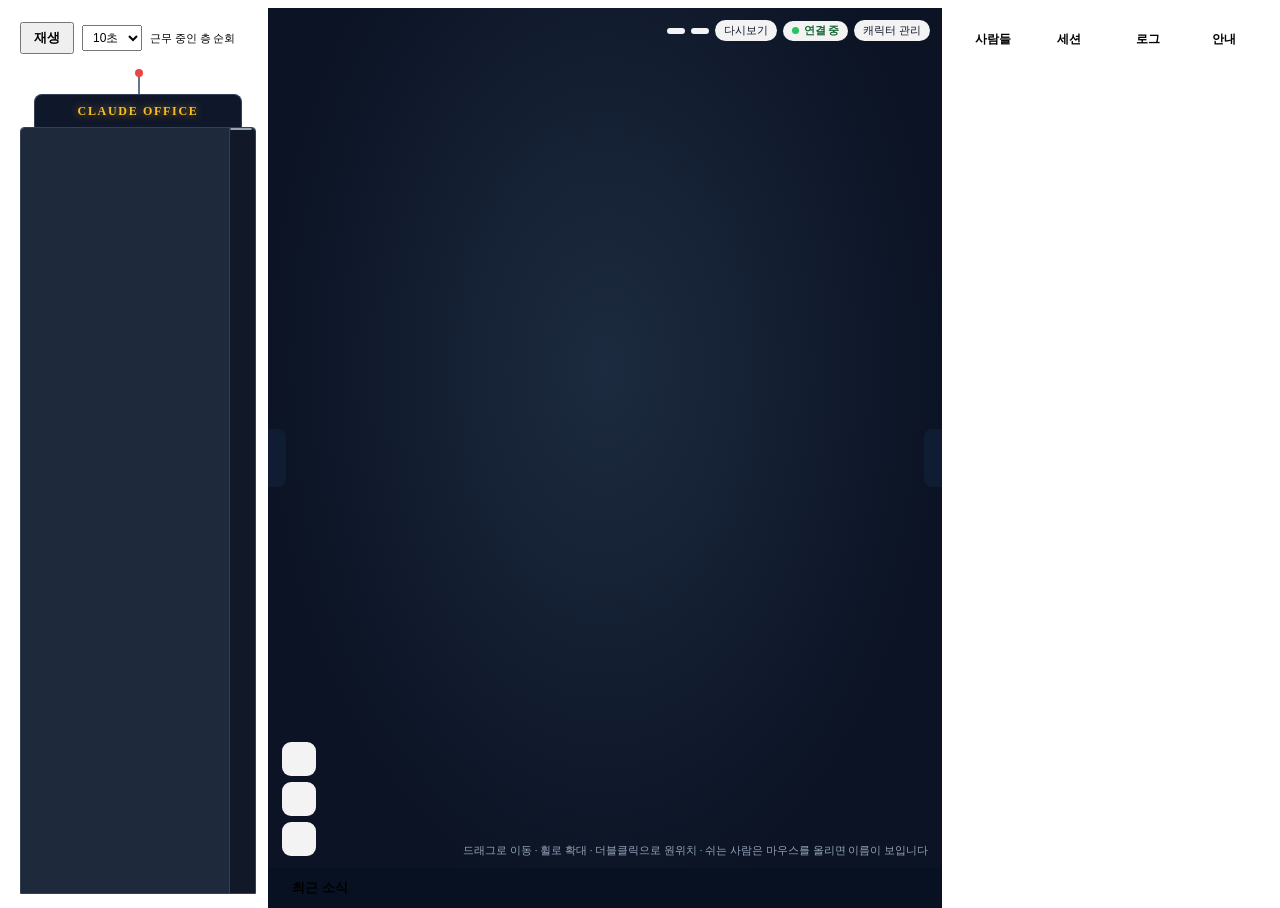
==== hub/static/index.html @ 9e0af7a3 "feat: 하루 다시보기 — 허브가 15초마다 남긴 기록으로 그 날 사무실을 빨리감기로 - 허브: 15초마다 세션 상태(층·제목·상태·도구·막힘·서브에이전트 수)에서 바뀐 것만 d" ====
<!doctype html>
<html lang="ko">
<head>
<meta charset="utf-8">
<meta name="viewport" content="width=device-width, initial-scale=1">
<link rel="icon" href="/static/favicon.svg" type="image/svg+xml">
<link rel="icon" href="/static/favicon-32.png" type="image/png" sizes="32x32">
<link rel="apple-touch-icon" href="/static/apple-touch-icon.png">
<title>Claude 사무실</title>
<link rel="icon" href="data:image/svg+xml,%3Csvg xmlns=%22http://www.w3.org/2000/svg%22 viewBox=%220 0 100 100%22%3E%3Ctext y=%22.9em%22 font-size=%2290%22%3E🏢%3C/text%3E%3C/svg%3E">
<link rel="stylesheet" href="/static/vendor/fontawesome/css/fontawesome.min.css">
<link rel="stylesheet" href="/static/vendor/fontawesome/css/solid.min.css">
<link rel="stylesheet" href="/static/theme.css">
<style>
  html, body { height: 100%; overflow: hidden; }
  .app { --lw: 260px; --rw: 330px; display: grid; grid-template-columns: var(--lw) minmax(0, 1fr) var(--rw); height: 100vh; }
  /* 왼쪽(빌딩)·오른쪽(탭) 패널 접기. 접으면 그만큼 3D 화면이 넓어진다 */
  aside.left { grid-column: 1; } .stage { grid-column: 2; } aside.right { grid-column: 3; }   /* 접어도 자리가 밀리지 않게 */
  .app.left-closed { --lw: 0px; } .app.left-closed aside.left { display: none; }
  .app.right-closed { --rw: 0px; } .app.right-closed aside.right { display: none; }
  .edge { position: absolute; top: 50%; z-index: 8; width: 18px; height: 58px; padding: 0; border: 1px solid var(--border-2);
          background: rgba(16,30,53,.92); color: var(--text-dim); display: grid; place-items: center; font-size: 11px; transform: translateY(-50%); }
  .edge:hover { color: var(--text-hi); background: var(--surface-3); }
  .edge.left { left: 0; border-left: 0; border-radius: 0 8px 8px 0; }
  .edge.right { right: 0; border-right: 0; border-radius: 8px 0 0 8px; }
  aside { background: var(--bg-2); overflow-y: auto; padding: 14px 12px; }
  aside.left { border-right: 1px solid var(--border); }
  /* 오른쪽 패널 = 탭. 고른 탭 하나가 패널 높이를 다 쓰고, 넘치면 그 안에서 스크롤한다 */
  aside.right { border-left: 1px solid var(--border); display: flex; flex-direction: column; gap: 10px; overflow: hidden; }
  .tabs { flex: none; display: grid; grid-template-columns: repeat(4, 1fr); gap: 4px; padding: 3px; background: var(--surface);
          border: 1px solid var(--border); border-radius: 10px; }
  .tabs button { border: 0; background: transparent; border-radius: 7px; padding: 6px 4px; font-size: 12px; font-weight: 600;
                 color: var(--text-dim); display: flex; align-items: center; justify-content: center; gap: 5px; white-space: nowrap; }
  .tabs button:hover { background: var(--surface-2); color: var(--text-hi); }
  .tabs button.on { background: var(--surface-3); color: var(--text-hi); box-shadow: inset 0 -2px 0 var(--brand); }
  .tabs button i { font-size: 11px; opacity: .8; }
  .tabs em { font-style: normal; font-weight: 700; font-size: 10px; color: var(--text-dim2); }
  .tabs button.on em { color: var(--brand-light); }
  .tabs em.dot { width: 7px; height: 7px; border-radius: 50%; background: var(--info); }
  .pane { flex: 1; min-height: 0; overflow-y: auto; display: none; flex-direction: column; gap: 10px; scrollbar-width: thin; }
  .pane.on { display: flex; }
  .pane[data-pane=people], .pane[data-pane=log], .pane[data-pane=legend] {
    background: var(--surface); border: 1px solid var(--border); border-radius: 12px; padding: 12px; }
  .pane-head { display: flex; align-items: center; font-size: 13px; font-weight: 700; color: var(--text-hi); }
  .pane-head small { margin-left: auto; color: var(--text-dim); font-weight: 500; font-size: 12px; }
  .empty-hint { padding: 18px 6px; text-align: center; line-height: 1.6; }
  #legend li { padding: 1px 0; }
  #detail { flex: none; }
  .ph { display: flex; align-items: center; gap: 8px; margin: 0 2px 10px; font-size: 13px; color: var(--text-hi); font-weight: 700; }
  .ph small { margin-left: auto; color: var(--text-dim2); font-weight: 600; font-size: 10px; letter-spacing: .08em; }
  .card { background: var(--surface); border: 1px solid var(--border); border-radius: 12px; padding: 12px; }
  .card h3 { margin: 0 0 8px; font-size: 13px; color: var(--text-hi); display: flex; align-items: center; }
  .card h3 small { margin-left: auto; color: var(--text-dim); font-weight: 500; font-size: 12px; }
  .muted { color: var(--text-dim2); font-size: 12px; }
  ol { list-style: none; margin: 0; padding: 0; }

  .badge { display: inline-grid; place-items: center; min-width: 34px; height: 24px; padding: 0 6px; border-radius: 7px; font-weight: 800;
           font-size: 12px; color: #fff; background: hsl(var(--h, 200) 60% 42%); }
  /* 빌딩 */
  aside.left { display: flex; flex-direction: column; gap: 10px; }
  .player { display: flex; align-items: center; gap: 8px; }
  .player button { padding: 5px 12px; font-weight: 700; white-space: nowrap; }
  .player .ph2 i { margin-right: 3px; }
  .player button.on { background: var(--brand-dark); border-color: var(--brand); color: #04120d; }
  .player select { padding: 4px 6px; font-size: 12px; }
  .player .ph2 { font-size: 11px; color: var(--text-dim); flex: 1; min-width: 0; overflow: hidden; text-overflow: ellipsis; white-space: nowrap; }
  .bar { height: 3px; background: var(--border); border-radius: 2px; overflow: hidden; margin-top: -4px; }
  .bar i { display: block; height: 100%; width: 0; background: var(--brand); transition: width .2s linear; }
  .bar.paused i { background: var(--text-dim2); }   /* 사용 중이라 순회를 잠깐 멈춤 */
  .bldg { flex: 1; min-height: 0; display: flex; flex-direction: column; align-items: stretch; }
  .roof { position: relative; height: 54px; flex: none; }
  .roof .antenna { position: absolute; left: 50%; top: 0; width: 2px; height: 22px; background: #64748b; }
  .roof .antenna::before { content: ""; position: absolute; left: -3px; top: -4px; width: 8px; height: 8px; border-radius: 50%;
                           background: #ef4444; animation: blink 1.6s infinite; }
  @keyframes blink { 50% { opacity: .25; } }
  .roof .sign { position: absolute; left: 14px; right: 14px; bottom: 0; height: 32px; border-radius: 8px 8px 0 0;
                background: #0f172a; border: 1px solid #334155; border-bottom: 0; display: grid; place-items: center;
                font-weight: 800; letter-spacing: .14em; font-size: 12px; color: #fbbf24; text-shadow: 0 0 8px rgba(251,191,36,.6); }
  /* 오른쪽 26px 은 엘리베이터 통로. background-attachment: local 이라 층과 함께 스크롤된다 */
  .tower { position: relative; flex: 1; min-height: 0; overflow-y: auto; border: 1px solid #334155; border-radius: 4px 4px 0 0;
           padding-right: 26px; scrollbar-width: thin;
           background: linear-gradient(to left, #111827 25px, #334155 25px, #334155 26px, #1e293b 26px) local; }
  #floors { position: relative; }
  /* 층 = 불 꺼진 사무실이 기본. 근무 중인 층(.busy)만 불이 켜져 따뜻한 빛이 돈다 */
  .story { display: flex; gap: 8px; padding: 8px 8px 7px; border-bottom: 3px solid #05080f; cursor: pointer; position: relative;
           background: linear-gradient(#0f1522, #0c111c); transition: background .6s, box-shadow .6s; }
  .story .info b { color: #64748b; }
  .story .info small { color: #475569; }
  .story:hover { background: linear-gradient(#161e2f, #121927); }
  .story.busy { background: linear-gradient(#4a3c1c, #3a2f17); box-shadow: inset 0 0 22px rgba(253,224,71,.22), inset 0 -2px 0 rgba(253,224,71,.25); }
  .story.busy::before { content: ""; position: absolute; left: 30%; right: 18%; top: 0; height: 3px; border-radius: 0 0 4px 4px;
                        background: #fde68a; box-shadow: 0 0 14px 4px rgba(253,224,71,.55); }   /* 천장 조명 */
  .story.busy:hover { background: linear-gradient(#55461f, #43361a); }
  .story.busy .info b { color: #fef3c7; }
  .story.busy .info small { color: #e7d7a8; } .story.busy .info em { color: #bef264; }
  .story.cur { box-shadow: inset 4px 0 0 var(--warning); }
  .story.cur:not(.busy) { background: linear-gradient(#1b2436, #161e2d); }
  .story.cur:not(.busy) .info b { color: #cbd5e1; }
  .story.busy.cur { box-shadow: inset 4px 0 0 var(--warning), inset 0 0 22px rgba(253,224,71,.22); }
  .story .no { flex: none; width: 34px; height: 22px; border-radius: 5px; display: grid; place-items: center; font-weight: 800; font-size: 11px;
               color: #fff; background: hsl(var(--h, 200) 60% 42%); margin-top: 1px; }
  .story:not(.busy) .no { filter: saturate(.25) brightness(.55); }
  .story .info { display: flex; flex-direction: column; min-width: 0; flex: 1; }
  .story .info b { font-size: 12px; overflow: hidden; text-overflow: ellipsis; white-space: nowrap; }
  .story .info .nm { display: flex; align-items: center; gap: 6px; min-width: 0; }
  /* git: 커밋 안 한 변경(연필)·푸시 안 한 커밋(위 화살표) 수 */
  .gitb { flex: none; display: inline-flex; gap: 5px; font-size: 10px; font-weight: 700; color: #fbbf24; font-variant-numeric: tabular-nums; white-space: nowrap; }
  .gitb i { font-size: 8.5px; margin-right: 2px; opacity: .85; }
  .story:not(.busy) .gitb { color: #b45309; } .story.under .gitb { opacity: .6; }
  #floorBadge .gitb { margin-left: 6px; font-size: 11px; }
  .story .info small { font-size: 10.5px; } .story .info em { font-style: normal; }
  .wins { display: flex; flex-wrap: wrap; gap: 3px; margin-top: 5px; }
  .win { width: 20px; height: 18px; border-radius: 2px; display: grid; place-items: center; font-family: var(--emoji); font-size: 11px;
         background: #0b1220; border: 1px solid #334155; overflow: hidden; }
  .win > * , .win { line-height: 1; }
  .win img { width: 100%; height: 100%; object-fit: contain; }
  .win:not(.lit) { filter: grayscale(.85) brightness(.4); background: #05080f; border-color: #1e293b; }
  .win.lit { background: #fde68a; border-color: #f59e0b; box-shadow: 0 0 6px rgba(253,230,138,.7); }
  .win.lit.w-thinking { background: #ddd6fe; border-color: #a78bfa; box-shadow: 0 0 6px rgba(196,181,253,.7); }
  .win.lit.w-stalled { background: #fed7aa; border-color: #fb923c; }
  .win.lit.w-approval { background: #fdba74; border-color: #ea580c; box-shadow: 0 0 7px rgba(249,115,22,.85); }
  .win.more { width: auto; padding: 0 4px; font-family: var(--font); font-size: 10px; color: var(--text-dim); }
  /* 화면 높이에 맞춘 밀도(.bldg[data-fit], office3d.js 의 fitBuilding): full 기본 · row 한 줄 · tight 한 줄 숫자만 */
  .story .cnt, .win.m-row { display: none; }
  .story .cnt { flex: none; font-size: 10.5px; color: #64748b; font-variant-numeric: tabular-nums; }
  .story .cnt em { font-style: normal; } .story.busy .cnt { color: #e7d7a8; } .story.busy .cnt em { color: #bef264; font-weight: 700; }
  .bldg:is([data-fit=row], [data-fit=tight]) .story { align-items: center; border-bottom-width: 2px; }
  .bldg:is([data-fit=row], [data-fit=tight]) .story .info { flex-direction: row; align-items: center; gap: 6px; }
  /* 긴 이름은 말줄임. min-content 로 두면 줄바꿈 없는 이름 전체 폭이 최소가 되어 건물 밖으로 넘쳤다. 창문이 먼저 줄고(flex-shrink 큼) 그다음 이름 */
  .bldg:is([data-fit=row], [data-fit=tight]) .story .info .nm { flex: 1 1 auto; min-width: 0; }
  .bldg:is([data-fit=row], [data-fit=tight]) .story .info .nm b { flex: 0 1 auto; min-width: 0; }
  .bldg:is([data-fit=row], [data-fit=tight]) .story .info small { display: none; }
  .bldg[data-fit=row] .story { padding: 5px 8px; }
  .bldg[data-fit=row] .story .no { width: 30px; height: 19px; font-size: 10px; }
  .bldg[data-fit=row] .wins { margin-top: 0; flex: 0 50 auto; min-width: 0; overflow: hidden; flex-wrap: nowrap; gap: 2px; }
  .bldg[data-fit=row] .win { width: 16px; height: 15px; font-size: 9px; }
  .bldg[data-fit=row] .win.x, .bldg[data-fit=row] .win.m-full { display: none; }
  .bldg[data-fit=row] .win.m-row { display: grid; width: auto; }
  .bldg[data-fit=row] .roof { height: 42px; } .bldg[data-fit=row] .roof .antenna { height: 12px; }
  .bldg[data-fit=row] .roof .sign { height: 28px; }
  .bldg[data-fit=tight] .story { padding: 2px 8px; gap: 6px; }
  .bldg[data-fit=tight] .story .no { width: 28px; height: 16px; font-size: 9.5px; border-radius: 4px; }
  .bldg[data-fit=tight] .story .info b { font-size: 11.5px; }
  .bldg[data-fit=tight] .wins { display: none; }
  .bldg[data-fit=tight] .story .cnt { display: inline; }
  .bldg[data-fit=tight] .story.busy::before { height: 2px; }
  .bldg[data-fit=tight] .roof { height: 26px; } .bldg[data-fit=tight] .roof .antenna { display: none; }
  .bldg[data-fit=tight] .roof .sign { height: 24px; font-size: 10.5px; }
  .bldg[data-fit=tight] .lobby { flex-direction: row; justify-content: center; padding: 4px 8px; }
  .bldg[data-fit=tight] .lobby .doors, .bldg[data-fit=tight] .lobby small { display: none; }
  .bldg[data-fit=tight] .under-sign { padding: 2px 8px; }
  #car { position: absolute; right: 3px; top: 0; width: 20px; border-radius: 3px; background: #475569; border: 1px solid #94a3b8;
         transition: transform .7s cubic-bezier(.45,.05,.35,1), height .3s; z-index: 2; display: grid; place-items: center; font-size: 11px; }
  .lobby { flex: none; background: #1e293b; border: 1px solid #334155; border-top: 0; padding: 8px; display: flex; flex-direction: column; gap: 6px; align-items: center; }
  .lobby .doors { width: 56px; height: 26px; border: 2px solid #475569; border-bottom: 0; background: linear-gradient(90deg, #7dd3fc33 49%, #475569 49%, #475569 51%, #7dd3fc33 51%); }
  .lobby .chip.conflict { border-color: var(--bad); color: #fecaca; }
  .lobby small { color: var(--text-dim2); font-size: 10px; letter-spacing: .12em; }
  #lobbyHosts { display: flex; gap: 4px; flex-wrap: wrap; justify-content: center; }
  /* 사용 한도(상태 표시줄을 건 컴퓨터만): 왼쪽 패널 맨 아래 한 줄, 누르면 계정별 상세 모달.
     옆 무대의 「최근 소식」 줄과 높이(40px)·윗선·배경을 맞춰 화면 아래가 한 줄로 이어 보이게 한다 */
  .limits { flex: none; height: 40px; margin: auto -12px -14px; border-top: 1px solid var(--border-2); background: rgba(9,17,33,.94); }
  .limits[hidden] { display: none; }
  /* 그 컴퓨터의 CPU·GPU·메모리·디스크: 사용 한도 줄 바로 위에 아이콘 게이지 네 칸 */
  .sysbar { flex: none; height: 42px; margin: auto -12px 0; padding: 0 14px; border-top: 1px solid var(--border-2); background: rgba(9,17,33,.94);
            display: grid; grid-template-columns: repeat(4, minmax(0, 1fr)); gap: 12px; align-items: center; font-size: 11.5px; }
  .sysbar[hidden] { display: none; }
  .sysbar:not([hidden]) + .limits { margin-top: 0; }
  .sysbar:has(+ .limits[hidden]) { margin-bottom: -14px; }
  /* 칸마다: 위에 아이콘·백분율, 아래에 막대 */
  .sysbar .sg { display: grid; grid-template-columns: auto 1fr; row-gap: 4px; align-items: center; min-width: 0; }
  .sysbar .sg > i { color: var(--text-dim); font-size: 11px; }
  .sysbar .sg b { font-weight: 700; color: var(--text-hi); font-variant-numeric: tabular-nums; text-align: right; }
  .sysbar .sg .lt { grid-column: 1 / -1; height: 5px; }
  .sysbar .sg b.lv-mid { color: var(--warning); } .sysbar .sg b.lv-hi { color: var(--bad); }
  .sysbar .sg.na { opacity: .45; }
  .lim-line { width: 100%; height: 100%; display: flex; align-items: center; gap: 7px; padding: 0 14px; border: 0; border-radius: 0; font-size: 12px;
              background: transparent; color: var(--text); white-space: nowrap; overflow: hidden; }
  .lim-line:hover { background: rgba(255,255,255,.03); }
  .lim-line .lim-lab { color: var(--text-hi); font-weight: 700; font-size: 13px; }
  .lim-line .lt { flex: none; width: 26px; }
  .lim-line .vals { min-width: 0; overflow: hidden; text-overflow: ellipsis; font-variant-numeric: tabular-nums; }
  .lim-line .vals b { font-weight: 700; color: var(--text-hi); } .lim-line .vals span { color: var(--text-dim); }
  .lim-line em { margin-left: auto; font-style: normal; font-size: 10px; color: var(--text-dim2); padding: 0 5px; border: 1px solid var(--border-2); border-radius: 999px; }
  .lt { display: block; height: 6px; border-radius: 3px; background: var(--bg-2); border: 1px solid var(--border); overflow: hidden; }
  .lt i { display: block; height: 100%; background: var(--good); }
  [data-lv=mid] > .lt i, .lt[data-lv=mid] i { background: var(--warning); } [data-lv=hi] > .lt i, .lt[data-lv=hi] i { background: var(--bad); }
  .vals b.lv-mid { color: var(--warning) !important; } .vals b.lv-hi { color: var(--bad) !important; }
  #limModal, #memModal { position: fixed; inset: 0; z-index: 30; display: grid; place-items: center; background: rgba(2,6,23,.6); }
  #limModal[hidden], #memModal[hidden] { display: none; }
  #limModal .box, #memModal .box { width: min(440px, calc(100% - 32px)); max-height: 80vh; overflow-y: auto; background: var(--surface); border: 1px solid var(--border-2);
                   border-radius: 14px; padding: 14px 16px; box-shadow: 0 12px 40px rgba(0,0,0,.5); }
  #limModal h3, #memModal h3 { margin: 0 0 10px; font-size: 14px; color: var(--text-hi); display: flex; align-items: center; gap: 8px; }
  #limModal h3 .x, #memModal h3 .x { margin-left: auto; padding: 2px 8px; }
  #limList > li { padding: 10px 0; border-top: 1px solid var(--border); } #limList > li:first-child { border-top: 0; padding-top: 2px; }
  .lm-h { display: flex; align-items: center; gap: 7px; margin-bottom: 6px; } .lm-h b { color: var(--text-hi); font-size: 13px; }
  .lm-h i { color: var(--text-dim); } .lm-h small { margin-left: auto; color: var(--text-dim2); font-size: 11px; }
  .lm-row { display: grid; grid-template-columns: 40px 1fr 38px 104px; gap: 8px; align-items: center; margin: 4px 0; font-size: 12px; }
  .lm-row b { color: var(--text-dim); font-weight: 600; } .lm-row em { font-style: normal; text-align: right; color: var(--text-hi); font-weight: 700; font-variant-numeric: tabular-nums; }
  .lm-row small { color: var(--text-dim2); font-size: 11px; text-align: right; } .lm-row.na { grid-template-columns: 40px 1fr; }
  .lm-row[data-lv=mid] em { color: var(--warning); } .lm-row[data-lv=hi] em { color: var(--bad); }
  /* 세션별 메모리: 이름 · 상태 · 메모리. 오래 쉰 세션은 '정리 후보' */
  #memList > li { display: grid; grid-template-columns: minmax(0, 1fr) auto 64px; gap: 8px; align-items: center; padding: 7px 4px; border-top: 1px solid var(--border);
                  font-size: 12px; cursor: pointer; border-radius: 6px; }
  #memList > li:first-child { border-top: 0; } #memList > li:hover { background: rgba(255,255,255,.04); }
  #memList .mn { min-width: 0; overflow: hidden; text-overflow: ellipsis; white-space: nowrap; color: var(--text-hi); }
  #memList .mn small { display: block; color: var(--text-dim2); font-size: 11px; overflow: hidden; text-overflow: ellipsis; }
  #memList .ms { color: var(--text-dim); font-size: 11px; white-space: nowrap; }
  #memList .mv { text-align: right; font-weight: 700; font-variant-numeric: tabular-nums; color: var(--text-hi); }
  #memList li.old .ms { color: var(--warning); }
  .mem-sum { margin: 0 0 8px; color: var(--text-dim); font-size: 12px; } .mem-sum b { color: var(--text-hi); }
  .sysbar button.sg { border: 0; padding: 0; background: transparent; color: inherit; font: inherit; cursor: pointer; text-align: left; }
  .idle-note { margin: 8px 0; padding: 8px 10px; border-radius: 8px; background: rgba(251,191,36,.08); border: 1px solid rgba(251,191,36,.25); font-size: 12px; color: var(--text); }
  .tg-bind { margin: 8px 0; font-size: 12px; color: var(--text-dim); display: flex; gap: 8px; align-items: center; flex-wrap: wrap; }
  .tg-bind > i { color: #38bdf8; }
  .tg-bind .tg-warn { flex-basis: 100%; color: var(--warning); font-size: 11px; line-height: 1.5; }
  .tg-card .tg-l { list-style: none; margin: 0; padding: 0; display: grid; gap: 6px; font-size: 12px; }
  .tg-card .tg-l li { display: grid; grid-template-columns: 16px auto 1fr; gap: 6px; align-items: center; }
  .tg-card .tg-l small { grid-column: 2 / -1; color: var(--text-dim); }
  .tg-card .tg-note { font-size: 11px; margin-top: 10px; }
  .tg-err { color: var(--bad); }
  .clash-note { margin: 8px 0; padding: 8px 10px; border-radius: 8px; background: rgba(248,113,113,.1); border: 1px solid rgba(248,113,113,.35); font-size: 12px; color: var(--text); }
  .clash-note > i { color: #f87171; margin-right: 4px; } .clash-note small { display: block; margin-top: 4px; color: var(--text-dim); } .clash-note code { font-size: 11px; }
  .idle-note i { color: var(--warning); margin-right: 4px; } .idle-note code { font-size: 11px; }
  .lm-f { margin: 6px 0 0; color: var(--text-dim2); font-size: 11px; line-height: 1.5; }
  .lm-note { margin: 10px 0 0; padding-top: 10px; border-top: 1px solid var(--border); color: var(--text-dim2); font-size: 11px; line-height: 1.55; }
  /* 로비는 빌딩 안 지상·지하 사이에 있다. 그 아래 지하 층: 창 없는 콘크리트, 번호판은 회색 */
  #floors .lobby { border-left: 0; border-right: 0; }
  #floors .street { margin: 0; border-radius: 0; height: 5px; }
  .under-sign { padding: 5px 8px; font-size: 10.5px; letter-spacing: .06em; color: #94a3b8; background: #0b0f17; border-bottom: 1px solid #1e293b; }
  .under-sign i { margin-right: 4px; }
  .story.under { background: repeating-linear-gradient(135deg, #0a0d14 0 10px, #0c1018 10px 20px); border-bottom-color: #020409; }
  .story.under:hover { background: repeating-linear-gradient(135deg, #111623 0 10px, #131a28 10px 20px); }
  .story.under .no { background: #334155; filter: none; color: #cbd5e1; }
  .story.under .info b { color: #556070; } .story.under .info small { color: #3c4656; }
  .story.under .win { opacity: .55; }
  .story.under.cur { background: linear-gradient(#141b29, #111725); }
  .story.under.cur .info b { color: #94a3b8; }
  .street { flex: none; height: 6px; background: repeating-linear-gradient(90deg, #475569 0 14px, transparent 14px 22px); border-radius: 3px; margin-top: 3px; }

  /* 무대 */
  /* 배경도 층 색조(--fh)와 높이(--fl, 위층일수록 밝음)를 따른다 */
  .stage { position: relative; overflow: hidden; --fh: 215; --fl: 18%;
           background: radial-gradient(ellipse at 50% 40%, hsl(var(--fh) 38% var(--fl)) 0%, #0b1324 72%); transition: background 1.2s; }
  .stage::after { content: ""; position: absolute; inset: 0; background: #000; opacity: 0; pointer-events: none; transition: opacity .6s; z-index: 4; }
  .stage.swap::after { opacity: .5; transition: opacity .2s; }   /* 층이 바뀌는 순간만 잠깐 어둡게 */
  #scene { position: absolute; inset: 0; width: 100%; height: 100%; display: block; touch-action: none; cursor: grab; }
  #scene:active { cursor: grabbing; }
  #labels { position: absolute; inset: 0; pointer-events: none; overflow: hidden; z-index: 1; }
  .lab { position: absolute; left: 0; top: 0; display: flex; flex-direction: column; align-items: center; gap: 3px; white-space: nowrap; transition: opacity .4s; }
  .lab.gone { opacity: 0; }
  .lab.stale { opacity: .55; filter: grayscale(1); }
  /* 말풍선: Claude가 한 말. 흰 만화 말풍선 + 아래 꼬리, 글은 한 줄 말줄임 */
  .lab .say { position: relative; max-width: 250px; background: #fff; color: #1f2937; border-radius: 14px; padding: 6px 11px;
              font-size: 12.5px; line-height: 1.35; box-shadow: 0 3px 12px rgba(0,0,0,.28); margin-bottom: 5px; }
  .lab .say::after { content: ""; position: absolute; left: 50%; bottom: -7px; transform: translateX(-50%);
                     border: 7px solid transparent; border-top-color: #fff; border-bottom: 0; }
  .lab .say .q { display: block; overflow: hidden; text-overflow: ellipsis; white-space: nowrap; }
  .lab .say .q::before { content: "“"; color: #94a3b8; font-weight: 800; margin-right: 1px; }
  /* 상태 배지: 지금 하는 일. 상태마다 색이 다르고, 도구 이름은 고정폭 */
  .lab .pill { display: inline-flex; align-items: center; gap: 5px; max-width: 220px; font-size: 11px; font-weight: 600;
               padding: 2px 9px 2px 6px; border-radius: 6px; border: 1px solid; box-shadow: 0 1px 4px rgba(0,0,0,.2); }
  .lab .pill i { font-style: normal; font-size: 10px; opacity: .85; }
  .lab .pill small { font-weight: 500; opacity: .75; }
  .lab .pill code { font: 700 11px ui-monospace, SFMono-Regular, Menlo, monospace; padding: 0 4px; border-radius: 3px; background: rgba(255,255,255,.65); }
  .lab .pill .tg { overflow: hidden; text-overflow: ellipsis; white-space: nowrap; font-weight: 500; }
  .lab .pill[data-st=working]  { background: #e0f2fe; color: #075985; border-color: #38bdf8; }
  .lab .pill[data-st=thinking] { background: #ede9fe; color: #5b21b6; border-color: #a78bfa; }
  .lab .pill[data-st=stalled]  { background: #fef3c7; color: #92400e; border-color: #f59e0b; }
  .lab .pill[data-st=waiting]  { background: #ccfbf1; color: #115e59; border-color: #2dd4bf; }
  /* 승인 대기: 사람이 손대야 하는 상태라 진한 주황으로 채우고 살짝 맥박 친다(막힘의 연노랑과 구별) */
  .lab .pill[data-st=approval] { background: #f97316; color: #fff; border-color: #c2410c; animation: apprPulse 1.6s ease-in-out infinite; }
  .lab .pill[data-st=approval] code { color: #fff; background: rgba(0,0,0,.18); }
  @keyframes apprPulse { 0%, 100% { box-shadow: 0 0 0 0 rgba(249,115,22,.55); } 50% { box-shadow: 0 0 0 5px rgba(249,115,22,0); } }
  @media (prefers-reduced-motion: reduce) { .lab .pill[data-st=approval] { animation: none; } }
  .lab .pill[data-st=idle]     { background: #f1f5f9; color: #475569; border-color: #cbd5e1; }
  .lab .pill[data-st=trip]     { background: #fff7ed; color: #9a3412; border-color: #fb923c; }
  .lab .pill:empty { display: none; }
  /* 명찰: 누구인지. 어두운 판 + 왼쪽에 캐릭터 색 띠 */
  .lab .tag { display: flex; align-items: center; background: rgba(15,23,42,.9); color: #f8fafc; font-size: 11px; font-weight: 600;
              border-radius: 4px; padding: 1px 7px 1px 6px; max-width: 170px; border-left: 4px solid var(--c, #64748b); }
  .lab .tag .t { overflow: hidden; text-overflow: ellipsis; }
  /* 명찰 아래 컨텍스트 막대: 창을 얼마나 썼나. 65%↑ 노랑, 85%↑ 빨강 */
  .lab .tag { position: relative; }
  .lab .tag .g { position: absolute; left: 0; right: 0; bottom: -4px; height: 3px; border-radius: 2px; background: rgba(15,23,42,.75); overflow: hidden; }
  .lab .tag .g i { display: block; height: 100%; background: #34d399; }
  .lab .tag .g[data-lv=mid] i { background: #fbbf24; } .lab .tag .g[data-lv=hi] i { background: #f87171; }
  .lab.idle .tag .g { opacity: .7; }
  .lab.sub .tag { font-size: 10px; font-weight: 500; background: rgba(51,65,85,.9); border-left-width: 3px; border-left-style: dashed; }
  .lab.idle .tag { opacity: .85; max-width: 104px; font-size: 10px; }
  .lab.quiet { opacity: 0; }
  .lab.sel .tag { background: #0369a1; box-shadow: 0 0 0 2px #38bdf8; }
  .lab.me .tag { background: #9a3412; }
  .ov { position: absolute; z-index: 5; }
  /* 위쪽 줄은 작게: 층 배지가 오른쪽 버튼들(알림·단축키·LIVE·캐릭터 관리)과 겹치지 않게 폭도 막는다 */
  #floorBadge { top: 12px; left: 12px; display: flex; align-items: center; gap: 6px; background: rgba(255,255,255,.95); color: #0f172a;
                padding: 4px 10px 4px 5px; border-radius: 9px; box-shadow: 0 2px 8px rgba(0,0,0,.22); font-size: 12px;
                max-width: calc(100% - 330px); white-space: nowrap; overflow: hidden; }
  #floorBadge .badge { min-width: 28px; height: 20px; font-size: 11px; border-radius: 6px; }
  #floorBadge b { overflow: hidden; text-overflow: ellipsis; }
  #floorBadge small { font-size: 11px; overflow: hidden; text-overflow: ellipsis; }
  #floorBadge:empty { display: none; }
  #ride { top: 96px; left: 50%; transform: translate(-50%, -8px); opacity: 0; transition: opacity .35s, transform .35s; pointer-events: none;
          background: rgba(15,23,42,.92); color: #f8fafc; border: 1px solid #fbbf24; border-radius: 12px; padding: 8px 16px; font-size: 15px;
          box-shadow: 0 0 18px rgba(251,191,36,.35); white-space: nowrap; }
  #ride.on { opacity: 1; transform: translate(-50%, 0); }
  #ride { z-index: 6; font-variant-numeric: tabular-nums; } #ride i { font-style: normal; color: #fbbf24; }
  #ride > i { color: #fbbf24; margin-right: 2px; }
  #ride b { color: #fbbf24; display: inline-block; min-width: 2.4em; text-align: center; } #ride span { color: #cbd5e1; font-size: 13px; margin-left: 4px; }
  #floorBadge small { color: #64748b; }
  .topr { top: 12px; right: 12px; display: flex; gap: 6px; align-items: center; }
  .live { display: inline-flex; align-items: center; gap: 5px; background: rgba(255,255,255,.95); color: #166534; font-weight: 700;
          font-size: 10.5px; padding: 3px 9px; border-radius: 999px; }
  .live::before { content: ""; width: 7px; height: 7px; border-radius: 50%; background: #22c55e; }
  .live.off { color: #991b1b; } .live.off::before { background: #ef4444; }
  /* 허브와 끊긴 동안: 화면 위쪽 가운데에 '연결 끊김 · n초 전 데이터'. 다시 붙으면 사라진다 */
  #stale { top: 52px; left: 50%; transform: translateX(-50%); display: none; align-items: center; gap: 7px; z-index: 6;
           background: rgba(127,29,29,.94); color: #fee2e2; border: 1px solid #f87171; border-radius: 999px; padding: 5px 14px;
           font-size: 12px; font-weight: 600; box-shadow: 0 2px 12px rgba(0,0,0,.35); white-space: nowrap; font-variant-numeric: tabular-nums; }
  #stale.on { display: inline-flex; }
  .topr button { background: rgba(255,255,255,.95); color: #0f172a; font-size: 11px; padding: 3px 9px; border-radius: 999px; border: 0; white-space: nowrap; }
  .topr button:hover { background: #fff; }
  .topr button.on { background: #fde68a; color: #78350f; }
  .stage.replaying #replayBtn { background: #c4b5fd; color: #2e1065; }
  .live.replay { background: #7c3aed !important; color: #fff !important; }
  /* 하루 다시보기 막대: 아래 가운데(최근 소식 위) */
  #replayBar { left: 50%; transform: translateX(-50%); bottom: calc(var(--feedH) + 12px); display: flex; gap: 8px; align-items: center;
               padding: 6px 10px; border-radius: 12px; background: rgba(15,23,42,.92); border: 1px solid #7c3aed; box-shadow: 0 6px 24px rgba(0,0,0,.4);
               width: min(640px, calc(100% - 140px)); font-size: 12px; color: #e2e8f0; transition: bottom .25s ease; }
  #replayBar[hidden] { display: none; }
  #replayBar input[type=range] { flex: 1; min-width: 80px; accent-color: #a78bfa; }
  #replayBar b { font-variant-numeric: tabular-nums; min-width: 44px; text-align: center; color: #fff; }
  #replayBar button, #replayBar select { font-size: 12px; padding: 3px 8px; }
  .stage.replaying .hint { display: none; }
  /* 나를 기다리는 세션(모든 층): 위 가운데 칩. 누르면 아래로 목록 */
  #attn { top: 12px; left: 50%; transform: translateX(-50%); display: flex; gap: 6px; z-index: 6; }
  #attn:empty { display: none; }
  #attn .ac { display: inline-flex; align-items: center; gap: 6px; padding: 5px 12px; border-radius: 999px; font-size: 12px; font-weight: 700;
              border: 1px solid; box-shadow: 0 2px 10px rgba(0,0,0,.3); white-space: nowrap; }
  #attn .ac b { font-variant-numeric: tabular-nums; }
  #attn .ac-approval { background: #f97316; color: #fff; border-color: #c2410c; animation: apprPulse 1.6s ease-in-out infinite; }
  #attn .ac-clash { background: #fee2e2; color: #991b1b; border-color: #f87171; }
  #attn .ac-stalled { background: #fef3c7; color: #92400e; border-color: #f59e0b; }
  #attn .ac-done { background: #d1fae5; color: #065f46; border-color: #34d399; }
  #attn .ac.on { outline: 2px solid #fff; outline-offset: 1px; }
  @media (prefers-reduced-motion: reduce) { #attn .ac-approval { animation: none; } }
  #attnList { top: 52px; left: 50%; transform: translateX(-50%); z-index: 8; width: min(380px, calc(100% - 32px)); max-height: 50%; overflow-y: auto;
              background: rgba(15,23,42,.97); border: 1px solid var(--border-2); border-radius: 12px; padding: 6px; box-shadow: 0 8px 28px rgba(0,0,0,.45); }
  #attnList[hidden] { display: none; }
  #attnList li { display: flex; align-items: center; gap: 9px; padding: 7px 8px; border-radius: 8px; cursor: pointer; }
  #attnList li:hover { background: var(--surface-2); }
  #attnList .badge { min-width: 30px; height: 20px; font-size: 10px; flex: none; }
  #attnList .w { min-width: 0; display: flex; flex-direction: column; }
  #attnList .w b { color: var(--text-hi); font-size: 12.5px; overflow: hidden; text-overflow: ellipsis; white-space: nowrap; }
  #attnList .w small { color: var(--text-dim); font-size: 11px; overflow: hidden; text-overflow: ellipsis; white-space: nowrap; }
  #attnList li.all { justify-content: center; color: var(--text-dim); font-size: 12px; border-top: 1px solid var(--border); border-radius: 0 0 8px 8px; }
  /* 단축키 목록 */
  #keys { inset: 0; z-index: 9; display: grid; place-items: center; background: rgba(2,6,23,.55); }
  #keys[hidden] { display: none; }
  #keys .box { background: var(--surface); border: 1px solid var(--border-2); border-radius: 14px; padding: 16px 18px; min-width: 280px; box-shadow: 0 10px 40px rgba(0,0,0,.5); }
  #keys h3 { margin: 0 0 10px; font-size: 14px; color: var(--text-hi); display: flex; align-items: center; gap: 8px; }
  #keys h3 .x { margin-left: auto; padding: 2px 8px; }
  #keysList li { display: grid; grid-template-columns: 74px 1fr; gap: 10px; align-items: center; padding: 4px 0; font-size: 12.5px; }
  kbd { display: inline-block; padding: 1px 7px; border-radius: 5px; border: 1px solid var(--border-2); border-bottom-width: 2px; background: var(--bg-2);
        color: var(--text-hi); font: 600 11px ui-monospace, SFMono-Regular, Menlo, monospace; text-align: center; }
  .topr a { background: rgba(255,255,255,.95); color: #0f172a; font-size: 11px; padding: 3px 9px; border-radius: 999px; text-decoration: none; white-space: nowrap; }
  .zoom { left: 14px; bottom: calc(var(--feedH) + 12px); transition: bottom .25s ease; display: flex; flex-direction: column; gap: 6px; }
  .zoom button { width: 34px; height: 34px; padding: 0; border-radius: 9px; background: rgba(255,255,255,.95); color: #0f172a; border: 0; font-size: 17px; }
  .hint { right: 14px; bottom: calc(var(--feedH) + 10px); transition: bottom .25s ease; font-size: 11px; color: #94a3b8; }
  /* 최근 소식 서랍: 무대 아래에 붙는다. 열리면 무대 높이의 42% 를 쓰고, 확대 버튼·도움말은 그 위로 올라간다 */
  .stage { --feedH: 40px; }
  .stage.feed-open { --feedH: 42%; }
  #feed { position: absolute; left: 0; right: 0; bottom: 0; height: var(--feedH); z-index: 7; display: flex; flex-direction: column;
          background: rgba(9,17,33,.94); border-top: 1px solid var(--border-2); backdrop-filter: blur(6px); transition: height .25s ease; }
  .feed-grip { position: absolute; left: 0; right: 0; top: -5px; height: 10px; cursor: ns-resize; z-index: 2; touch-action: none; }
  .feed-grip::after { content: ""; position: absolute; left: 50%; top: 3px; width: 44px; height: 4px; margin-left: -22px;
                      border-radius: 2px; background: var(--border-2); transition: background .15s; }
  .feed-grip:hover::after, .stage.feed-dragging .feed-grip::after { background: var(--brand); }
  .stage.feed-dragging #feed, .stage.feed-dragging .zoom, .stage.feed-dragging .hint { transition: none; }
  .feed-bar { flex: none; display: flex; align-items: center; gap: 10px; height: 40px; padding: 0 14px; border: 0; border-radius: 0;
              background: transparent; color: var(--text); font-size: 12px; text-align: left; cursor: pointer; }
  .feed-bar:hover { background: rgba(255,255,255,.03); }
  .feed-bar b { color: var(--text-hi); font-size: 13px; white-space: nowrap; }
  .feed-bar .chev { color: var(--text-dim); transition: transform .25s; }
  .stage.feed-open .feed-bar .chev { transform: rotate(180deg); }
  .stage.feed-open .hint { display: none; }
  .feed-bar .counts { display: flex; gap: 6px; white-space: nowrap; }
  .feed-bar .counts span { padding: 1px 8px; border-radius: 999px; font-weight: 700; font-size: 11px; }
  .feed-bar .counts .done { background: rgba(52,211,153,.15); color: var(--good); }
  .feed-bar .counts .start { background: rgba(56,189,248,.15); color: var(--info); }
  .feed-bar .latest { flex: 1; min-width: 0; overflow: hidden; text-overflow: ellipsis; white-space: nowrap; color: var(--text-dim); }
  .feed-body { flex: 1; min-height: 0; display: none; flex-direction: column; padding: 0 14px 10px; }
  .stage.feed-open .feed-body { display: flex; }
  .feed-filter { flex: none; display: flex; gap: 6px; margin-bottom: 8px; align-items: center; flex-wrap: wrap; }
  .feed-filter .seg { display: inline-flex; gap: 2px; padding: 2px; border-radius: 999px; background: var(--bg-2); border: 1px solid var(--border); margin-right: 6px; }
  .feed-filter .seg button { border: 0; background: transparent; }
  .feed-filter .seg button.on { background: var(--brand-dark); color: #04120d; }
  .feed-filter .grp { display: inline-flex; gap: 6px; align-items: center; flex-wrap: wrap; }
  #feedSearch { margin-left: auto; width: 200px; padding: 4px 10px; font-size: 12px; border-radius: 999px; background: var(--bg-2); color: var(--text-hi);
                border: 1px solid var(--border-2); }
  #tlWin { padding: 3px 6px; font-size: 12px; }
  .stage:not(.view-tl) .tl-only, .stage:not(.view-news) .news-only, .stage:not(.view-sum) .sum-only { display: none !important; }
  /* 요약: 위에 숫자 칸, 가운데 하루씩 활동 시간 막대(7일), 아래 프로젝트 표 */
  .sum-note { margin-left: auto; font-size: 11px; color: var(--text-dim2); }
  #summary { flex: 1; min-height: 0; overflow-y: auto; scrollbar-width: thin; display: grid; grid-template-columns: minmax(0, 1fr) 260px; gap: 10px 18px; align-content: start; padding-right: 4px; }
  #summary .tiles { grid-column: 1 / -1; display: grid; grid-template-columns: repeat(5, minmax(0, 1fr)); gap: 8px; }
  #summary .tile { background: var(--surface-2); border: 1px solid var(--border); border-radius: 8px; padding: 7px 10px; min-width: 0; }
  #summary .tile small { display: block; font-size: 11px; color: var(--text-dim); white-space: nowrap; overflow: hidden; text-overflow: ellipsis; }
  #summary .tile b { display: block; font-size: 17px; color: var(--text-hi); font-variant-numeric: tabular-nums; margin-top: 1px; white-space: nowrap; }
  #summary .tile b .add { color: var(--good); } #summary .tile b .del { color: var(--bad); }
  #summary table { width: 100%; border-collapse: collapse; font-size: 12px; font-variant-numeric: tabular-nums; }
  #summary th { text-align: right; font-weight: 600; color: var(--text-dim); padding: 3px 6px; border-bottom: 1px solid var(--border); white-space: nowrap; }
  #summary td { text-align: right; padding: 4px 6px; color: var(--text); white-space: nowrap; border-bottom: 1px solid rgba(255,255,255,.04); }
  #summary th:first-child, #summary td:first-child { text-align: left; }
  #summary td:first-child { max-width: 0; width: 34%; overflow: hidden; text-overflow: ellipsis; color: var(--text-hi); }
  #summary tr[data-p] { cursor: pointer; } #summary tr[data-p]:hover td { background: var(--surface-2); }
  #summary td .share { display: inline-block; vertical-align: middle; height: 6px; border-radius: 0 3px 3px 0; background: var(--brand); margin-right: 6px; }
  #summary td .add { color: var(--good); } #summary td .del { color: var(--bad); }
  #summary .week h5 { margin: 0 0 6px; font-size: 11.5px; font-weight: 600; color: var(--text-dim); }
  #summary .bars { height: 92px; display: grid; grid-template-columns: repeat(7, 1fr); gap: 2px; align-items: end; border-bottom: 1px solid var(--border-2); }
  #summary .bars .b { position: relative; height: 100%; display: flex; align-items: flex-end; justify-content: center; }
  #summary .bars .b i { display: block; width: 62%; min-height: 1px; background: var(--brand); border-radius: 4px 4px 0 0; }
  #summary .bars .b:hover i { filter: brightness(1.25); }
  #summary .bars .b.today i { box-shadow: 0 0 0 2px var(--bg-1, #0b1220), 0 0 0 3px var(--brand); }
  #summary .days { display: grid; grid-template-columns: repeat(7, 1fr); gap: 2px; margin-top: 4px; font-size: 10.5px; color: var(--text-dim2); text-align: center; }
  #summary .days .today { color: var(--text-hi); font-weight: 700; }
  #summary .empty { grid-column: 1 / -1; color: var(--text-dim2); font-size: 12px; padding: 8px 0; }
  @media (max-width: 900px) { #summary { grid-template-columns: 1fr; } #summary .tiles { grid-template-columns: repeat(3, minmax(0, 1fr)); } }
  /* 타임라인: 세션마다 한 줄, 도구를 쓴 구간을 그 방 색으로. 빨간 테두리 = 실패, 흰 세로선 = 내가 말을 건 때 */
  #timeline { flex: 1; min-height: 0; overflow-y: auto; scrollbar-width: thin; display: flex; flex-direction: column; gap: 3px; padding-right: 4px; }
  #feed { --rc-library: #60a5fa; --rc-dev: #34d399; --rc-server: #f59e0b; --rc-search: #a78bfa; --rc-meeting: #f472b6; --rc-mydesk: #94a3b8; --rc-lounge: #64748b; }
  #timeline .lane { display: grid; grid-template-columns: 190px 1fr; gap: 10px; align-items: center; min-height: 24px; border-radius: 6px; cursor: pointer; padding: 1px 4px; }
  #timeline .lane:hover, #timeline .lane.sel { background: var(--surface-2); }
  #timeline .ln { display: flex; align-items: center; gap: 6px; min-width: 0; font-size: 12px; }
  #timeline .ln b { color: var(--text-hi); font-weight: 600; overflow: hidden; text-overflow: ellipsis; white-space: nowrap; }
  #timeline .ln .badge { min-width: 30px; height: 18px; font-size: 10px; flex: none; }
  #timeline .ln .sd { flex: none; width: 7px; height: 7px; border-radius: 50%; background: var(--sc, #94a3b8); }
  #timeline .tr { position: relative; height: 16px; background: rgba(255,255,255,.035); border-radius: 3px; overflow: hidden; }
  #timeline .sp { position: absolute; top: 2px; bottom: 2px; min-width: 2px; border-radius: 2px; background: var(--rc-dev); opacity: .9; }
  #timeline .sp.open { opacity: 1; box-shadow: 0 0 6px currentColor; background-image: repeating-linear-gradient(45deg, rgba(255,255,255,.25) 0 4px, transparent 4px 8px); }
  #timeline .sp.err { outline: 2px solid #ef4444; outline-offset: -1px; }
  #timeline .pm { position: absolute; top: 0; bottom: 0; width: 2px; margin-left: -1px; background: #f8fafc; box-shadow: 0 0 4px rgba(255,255,255,.8); }
  #timeline .axis { display: grid; grid-template-columns: 190px 1fr; gap: 10px; position: sticky; bottom: 0; background: rgba(9,17,33,.96); padding: 2px 4px 0; }
  #timeline .axis .tk { position: relative; height: 16px; font-size: 10px; color: var(--text-dim2); }
  #timeline .axis .tk span { position: absolute; transform: translateX(-50%); white-space: nowrap; }
  #timeline .axis .tk span:last-child { transform: translateX(-100%); }
  #timeline .empty { color: var(--text-dim2); font-size: 12px; padding: 12px 4px; }
  .tl-legend { display: inline-flex; gap: 8px; flex-wrap: wrap; font-size: 11px; color: var(--text-dim); margin-left: auto; }
  .tl-legend i { display: inline-block; width: 9px; height: 9px; border-radius: 2px; margin-right: 3px; vertical-align: -1px; }
  .tl-legend .pmk { width: 2px; background: #f8fafc; }
  .feed-filter button { padding: 3px 10px; font-size: 12px; border-radius: 999px; background: var(--surface); color: var(--text-dim); }
  .feed-filter button.on { background: var(--surface-3); color: var(--text-hi); border-color: var(--brand); }
  #feedList { flex: 1; min-height: 0; overflow-y: auto; scrollbar-width: thin; }
  #feedList li { display: grid; grid-template-columns: 18px 64px auto 1fr; gap: 4px 10px; align-items: center; padding: 6px 8px;
                 border-radius: 8px; cursor: pointer; font-size: 12px; }
  #feedList li:hover { background: var(--surface-2); }
  #feedList li.unseen { box-shadow: inset 3px 0 0 var(--brand); }
  #feedList .ic { text-align: center; }
  #feedList .ic.done { color: var(--good); } #feedList .ic.start { color: var(--info); } #feedList .ic.new { color: var(--accent-alt); } #feedList .ic.end { color: var(--text-dim2); } #feedList .ic.approval { color: #f97316; } #feedList .ic.compact { color: var(--warning); }
  #feedList .t { color: var(--text-dim2); white-space: nowrap; }
  #feedList .who { display: flex; align-items: center; gap: 6px; min-width: 0; }
  #feedList .who b { color: var(--text-hi); overflow: hidden; text-overflow: ellipsis; white-space: nowrap; max-width: 260px; }
  #feedList .who .badge { min-width: 30px; height: 18px; font-size: 10px; }
  #feedList .what { color: var(--text); overflow: hidden; text-overflow: ellipsis; white-space: nowrap; min-width: 0; }
  #feedList .what q { color: var(--text-dim); quotes: "“" "”"; }
  #feedList .empty { display: block; color: var(--text-dim2); cursor: default; }
  .center-msg { position: absolute; inset: 0; display: none; place-items: center; color: var(--text); font-size: 14px; text-align: center; padding: 16px; z-index: 6; }

  /* 오른쪽 */
  #people li { display: flex; gap: 9px; padding: 8px 6px; border-radius: 9px; cursor: pointer; }
  #people li:hover, #people li.on { background: var(--surface-2); }
  #people li.sub { margin-left: 18px; }
  .av { width: 32px; height: 32px; flex: none; border-radius: 50%; display: grid; place-items: center; background: var(--bg-2);
        border: 2px solid var(--c); overflow: hidden; }
  .av.big { width: 44px; height: 44px; }
  .av img { width: 100%; height: 100%; object-fit: contain; }
  .av .emo, .emo { font-family: var(--emoji); font-size: 17px; line-height: 1; }
  .av.big .emo { font-size: 25px; }
  .body { min-width: 0; flex: 1; display: flex; flex-direction: column; gap: 1px; }
  .r1 { display: flex; gap: 6px; align-items: center; }
  .r1 b { color: var(--text-hi); font-size: 13px; overflow: hidden; text-overflow: ellipsis; white-space: nowrap; flex: 1; min-width: 0; }
  .r2 { font-size: 12px; color: var(--text); overflow: hidden; text-overflow: ellipsis; white-space: nowrap; }
  .r3 { font-size: 11px; color: var(--text-dim2); }
  .st { flex: none; font-size: 10px; font-weight: 700; padding: 1px 7px; border-radius: 999px; border: 1px solid; }
  .st-working { color: var(--info); border-color: rgba(56,189,248,.4); }
  .st-thinking { color: var(--accent-alt); border-color: rgba(167,139,250,.4); }
  .st-stalled { color: var(--warning); border-color: rgba(251,191,36,.45); }
  .st-waiting { color: #2dd4bf; border-color: rgba(45,212,191,.45); }
  .st-approval { color: #fff; background: #ea580c; border-color: #f97316; }
  .approval-note { margin: 10px 0 0; padding: 8px 10px; border-radius: 8px; border: 1px solid rgba(249,115,22,.55);
                   background: rgba(249,115,22,.12); color: #fdba74; font-size: 12px; line-height: 1.5; }
  .approval-note i { color: #f97316; }
  .approval-note small { display: block; color: var(--text-dim); font-size: 11px; }
  .appr-act { display: block; margin-top: 8px; }
  .appr-pv { margin: 0 0 8px; padding: 8px; max-height: 160px; overflow: auto; background: var(--bg-2); border: 1px solid var(--border);
             border-radius: 6px; font: 11.5px/1.5 ui-monospace, SFMono-Regular, Menlo, monospace; color: var(--text-hi); white-space: pre-wrap; word-break: break-all; }
  .appr-btns { display: flex; gap: 6px; }
  .appr-btns button { padding: 5px 12px; font-size: 12px; font-weight: 700; }
  .approval-note small.appr-off { margin-top: 6px; color: var(--text-dim2); }
  .todos { margin: 0 0 4px; }
  .todos li { display: flex; gap: 8px; align-items: baseline; padding: 3px 0; font-size: 12px; line-height: 1.45; color: var(--text-hi); }
  .todos li i { flex: none; width: 14px; font-size: 11px; text-align: center; }
  .todos li.completed { color: var(--text-dim2); } .todos li.completed span { text-decoration: line-through; }
  .todos li.completed i { color: var(--good); }
  .todos li.in_progress { color: var(--text-hi); font-weight: 700; } .todos li.in_progress i { color: var(--info); }
  .todos li.pending i { color: var(--text-dim2); font-size: 7px; }
  .rule-hint { margin: 10px 0 4px; padding: 10px; border: 1px dashed var(--warning); border-radius: 8px; font-size: 12px; line-height: 1.5; }
  .rule-hint p, #ruleBox p { margin: 0 0 8px; }
  .rule-hint i.fa-circle-info { color: var(--warning); }
  .rule-hint pre, #ruleBox pre { margin: 0 0 8px; padding: 8px; background: var(--bg-2); border: 1px solid var(--border); border-radius: 6px;
                                 font: 11px/1.5 ui-monospace, SFMono-Regular, Menlo, monospace; color: var(--text-hi); white-space: pre-wrap; word-break: break-all; }
  .rule-hint code, #ruleBox code { font-size: 11px; color: var(--brand-light); }
  button.copy { padding: 4px 10px; font-size: 12px; }
  #ruleBox { font-size: 12px; padding-bottom: 12px; border-bottom: 1px solid var(--border); }
  #ruleBox > p.muted { margin: 4px 0 10px; }
  .setup-host { border: 1px solid var(--border); border-radius: 10px; padding: 8px 10px; margin-bottom: 10px; background: var(--bg-2); }
  .setup-host h4 { margin: 0 0 6px; display: flex; align-items: center; gap: 6px; font-size: 12.5px; color: var(--text-hi); }
  .setup-host h4 small { margin-left: auto; color: var(--text-dim2); font-weight: 500; font-size: 11px; }
  .setup-host .next { margin: 0 0 8px; padding: 6px 8px; border-radius: 7px; background: rgba(251,191,36,.12); border: 1px solid rgba(251,191,36,.45); color: #fde68a; line-height: 1.45; }
  .setup-host .next.done { background: rgba(52,211,153,.12); border-color: rgba(52,211,153,.45); color: #a7f3d0; }
  .steps { display: flex; flex-direction: column; gap: 6px; }
  .steps .step { border-left: 3px solid var(--border-2); padding: 2px 0 2px 8px; }
  .steps .st-done { border-left-color: var(--good); } .steps .st-part { border-left-color: var(--warning); } .steps .st-todo { border-left-color: var(--bad); }
  .steps .sh { display: flex; align-items: center; gap: 6px; }
  .steps .sn { width: 16px; height: 16px; border-radius: 50%; display: grid; place-items: center; font-size: 10px; font-weight: 800; background: var(--surface-3); color: var(--text-hi); }
  .steps .sh b { color: var(--text-hi); font-size: 12px; }
  .steps .sh em { font-style: normal; font-size: 10px; color: var(--text-dim2); }
  .steps .ss { margin-left: auto; font-size: 10.5px; font-weight: 700; }
  .steps .st-done .ss { color: var(--good); } .steps .st-part .ss { color: var(--warning); } .steps .st-todo .ss { color: var(--bad); } .steps .st-na .ss { color: var(--text-dim2); }
  .steps ul { list-style: none; margin: 4px 0 0; padding: 0; }
  .steps ul li { display: flex; gap: 6px; align-items: baseline; padding: 1px 0; line-height: 1.45; color: var(--text); }
  .steps ul li i { flex: none; width: 13px; font-size: 11px; }
  .steps ul li.ok i { color: var(--good); } .steps ul li.no i { color: var(--bad); } .steps ul li.part i { color: var(--warning); } .steps ul li.na { color: var(--text-dim2); }
  .steps ul li.ok span { color: var(--text-dim); }
  .steps .fix { color: var(--text-dim); font-size: 11px; margin-top: 2px; }
  .steps .fix pre { margin: 4px 0; padding: 6px 8px; background: var(--surface); border: 1px solid var(--border); border-radius: 6px;
                    font: 10.5px/1.45 ui-monospace, SFMono-Regular, Menlo, monospace; color: var(--text-hi); white-space: pre-wrap; word-break: break-all; }
  .steps .step > small { display: block; margin-top: 3px; color: var(--text-dim2); font-size: 10.5px; }
  #ruleBox p.muted { line-height: 1.5; }
  .rule-hosts { margin: 0 0 8px; } .rule-hosts li { display: flex; justify-content: space-between; padding: 3px 0; }
  .rule-hosts .ok { color: var(--good); } .rule-hosts .no { color: var(--bad); }
  .smeta { display: flex; flex-wrap: wrap; gap: 4px 6px; margin: 10px 0 0; }
  .smeta span { display: inline-flex; align-items: center; gap: 5px; padding: 2px 8px; border-radius: 6px; background: var(--bg-2);
                border: 1px solid var(--border); font-size: 11.5px; color: var(--text); max-width: 100%; overflow: hidden; text-overflow: ellipsis; white-space: nowrap; }
  .smeta i { color: var(--text-dim); font-size: 10px; }
  .smeta em { font-style: normal; font-weight: 700; } .smeta em.add { color: var(--good); } .smeta em.del { color: var(--bad); }
  .ctxbar { margin: 8px 0 0; }
  .ctxbar .row { display: flex; justify-content: space-between; font-size: 11px; color: var(--text-dim); margin-bottom: 4px; }
  .ctxbar .row b { color: var(--text-dim); font-weight: 600; } .ctxbar .row span { font-variant-numeric: tabular-nums; color: var(--text); }
  .ctxbar .track { height: 6px; border-radius: 3px; background: var(--bg-2); border: 1px solid var(--border); overflow: hidden; }
  .ctxbar .track i { display: block; height: 100%; background: var(--good); }
  .ctxbar[data-lv=mid] .track i { background: var(--warning); } .ctxbar[data-lv=hi] .track i { background: var(--bad); }
  .ctxbar small { display: block; margin-top: 4px; font-size: 11px; color: var(--text-dim2); }
  .ctxbar[data-lv=hi] small { color: var(--bad); }
  .ctxp.lv-mid { color: var(--warning); } .ctxp.lv-hi { color: var(--bad); font-weight: 700; }
  .todo-n { color: var(--text-dim2); font-weight: 500; margin-left: 4px; }
  .st-idle { color: var(--text-dim); border-color: var(--border-2); }
  .detail .dh { display: flex; gap: 10px; align-items: center; }
  .detail .dh b { display: block; color: var(--text-hi); }
  .detail .dh small { color: var(--text-dim); font-size: 11px; }
  .detail .dh > span:not(.av) { min-width: 0; flex: 1; }
  .detail .dh .resume { flex: none; align-self: flex-start; white-space: nowrap; font-size: 11px; padding: 4px 8px; }
  .detail .quote { margin: 10px 0 0; font-size: 12px; color: var(--text-hi); background: var(--bg-2); border-radius: 8px; padding: 8px; }
  .detail h4 { margin: 10px 0 4px; font-size: 11px; color: var(--text-dim); }
  #compose { flex: none; }
  #compose h3 { flex-wrap: wrap; }
  #compose h3 small { flex-basis: 100%; margin: 2px 0 0; overflow: hidden; text-overflow: ellipsis; white-space: nowrap; }
  #compose textarea { width: 100%; resize: vertical; min-height: 64px; max-height: 30vh; background: var(--bg-2); color: var(--text-hi);
                      border: 1px solid var(--border-2); border-radius: 8px; padding: 8px; font: 13px/1.45 var(--font); }
  #compose textarea:disabled { opacity: .5; }
  #compose .crow { display: flex; justify-content: space-between; align-items: center; margin-top: 6px; }
  /* [?] 도움말: 올리거나(포커스) 누르면 안내 말풍선. 색으로 상태를 미리 알린다(주황 = 승인 필요, 빨강 = 보낼 수 없음) */
  #compose h3 { position: relative; align-items: center; gap: 6px; margin-bottom: 8px; }
  .help { position: static; display: inline-grid; place-items: center; width: 17px; height: 17px; border-radius: 50%;
          font-size: 11px; font-weight: 800; color: var(--text-dim); border: 1.5px solid var(--border-2); cursor: help; outline: none; }
  .help.warn { color: var(--warning); border-color: var(--warning); }
  .help.off { color: var(--bad); border-color: var(--bad); }
  .help::after { content: attr(data-tip); position: absolute; top: calc(100% + 6px); left: 0; right: 0; z-index: 20;
                 padding: 9px 11px; border-radius: 9px; background: var(--surface-3); border: 1px solid var(--border-2);
                 color: var(--text-hi); font-size: 12px; font-weight: 500; line-height: 1.5; white-space: normal; text-align: left;
                 box-shadow: 0 6px 20px rgba(0,0,0,.4); opacity: 0; pointer-events: none; transform: translateY(-3px);
                 transition: opacity .15s, transform .15s; }
  .help.warn::after { border-color: var(--warning); }
  .help.off::after { border-color: var(--bad); }
  .help:hover::after, .help:focus::after { opacity: 1; transform: none; }
  #composeLog { margin-top: 8px; font-size: 12px; }
  #composeLog li { display: flex; gap: 8px; padding: 3px 0; border-top: 1px solid var(--border); }
  #composeLog .s { flex: none; min-width: 52px; font-weight: 700; }
  #composeLog .s.sent { color: var(--good); } #composeLog .s.failed, #composeLog .s.expired { color: var(--bad); }
  #composeLog .s.queued, #composeLog .s.sending { color: var(--info); }
  #composeLog .p { flex: 1; min-width: 0; color: var(--text); overflow: hidden; text-overflow: ellipsis; white-space: nowrap; }
  #detail:not(:empty) { background: var(--surface); border: 1px solid var(--info); border-radius: 12px; padding: 12px; }
  .recent li, #log li { display: flex; gap: 8px; font-size: 12px; padding: 4px 0; border-bottom: 1px solid var(--border); }
  .recent .t { color: var(--info); min-width: 60px; } .recent .g { flex: 1; min-width: 0; overflow: hidden; text-overflow: ellipsis; white-space: nowrap; } .recent .a { color: var(--text-dim2); }
  #log li { flex-wrap: wrap; gap: 2px 8px; }
  #log .a { color: var(--text-dim2); font-size: 11px; min-width: 44px; } #log .w { color: var(--text-hi); max-width: 200px; overflow: hidden; text-overflow: ellipsis; white-space: nowrap; }
  #log .x { color: var(--text); flex-basis: 100%; padding-left: 52px; overflow: hidden; text-overflow: ellipsis; white-space: nowrap; }
  #legend li i, #log li .x i { color: var(--text-dim); width: 16px; text-align: center; }
  #legend li { display: grid; grid-template-columns: 22px 70px 1fr; gap: 4px; font-size: 12px; padding: 3px 0; align-items: center; }
  #legend b { color: var(--text-hi); font-weight: 600; } #legend span:last-child { color: var(--text-dim); }
  #legend li.appr { align-items: start; } #legend li.appr i { color: #f97316; }

  @media (max-width: 1100px) { .app { --lw: 220px; --rw: 290px; } .app.left-closed { --lw: 0px; } .app.right-closed { --rw: 0px; } }
  @media (max-width: 860px) {
    .edge, .feed-grip { display: none; }
    .app.left-closed aside.left, .app.right-closed aside.right { display: flex; }
    html, body { overflow: auto; height: auto; }
    .app { display: flex; flex-direction: column; height: auto; }
    .stage { height: max(340px, 96vw); order: 1; }
    #floorBadge { display: none; }
    .topr { top: auto; bottom: calc(var(--feedH) + 12px); }
    #feedList .who b { max-width: 140px; }
    #feedList li { grid-template-columns: 18px 52px 1fr; }
    #feedList .what { grid-column: 2 / -1; }
    aside.left { order: 0; border-right: 0; border-bottom: 1px solid var(--border); padding: 12px 16px; }
    aside.right { order: 2; border-left: 0; padding: 12px 16px; height: 70vh; min-height: 420px; }
    .tower { max-height: 300px; }
    .hint { display: none; }
    #keysBtn { display: none; }   /* 휴대폰에는 키보드가 없다 */
    .limits { margin: 8px -16px -12px; }
    .topr { flex-wrap: wrap; justify-content: flex-end; left: 60px; }
  }
</style>
</head>
<body>
<div class="app">
  <aside class="left">
    <div class="player">
      <button id="play" title="근무 중인 층을 아래층부터 돌아가며 보기"><i class="fa-solid fa-play"></i> 재생</button>
      <select id="rotate" title="층을 넘기는 간격"><option value="10">10초</option><option value="20">20초</option><option value="30">30초</option><option value="60">1분</option></select>
      <span class="ph2" id="playHint">근무 중인 층 순회</span>
    </div>
    <div class="bar"><i id="progress"></i></div>
    <div class="bldg">
      <div class="roof"><span class="antenna"></span><span class="sign">CLAUDE OFFICE</span></div>
      <div class="tower"><div id="floors"></div><div id="car"><i class="fa-solid fa-elevator"></i></div></div>
    </div>
    <div class="sysbar" id="sysbar" hidden></div>
    <div class="limits" id="limits" hidden></div>
  </aside>

  <main class="stage" id="stage">
    <canvas id="scene"></canvas>
    <div id="labels"></div>
    <div class="ov" id="floorBadge"></div>
    <div class="ov" id="ride"></div>
    <div class="ov" id="attn" aria-label="나를 기다리는 세션"></div>
    <ol class="ov" id="attnList" hidden></ol>
    <div class="ov" id="stale" role="status"><i class="fa-solid fa-plug-circle-xmark"></i><span id="staleText">연결 끊김</span></div>
    <div class="ov topr"><button id="alertBtn"></button><button id="keysBtn" title="단축키 (?)"><i class="fa-solid fa-keyboard"></i></button><button id="replayBtn" title="하루 다시보기 — 허브가 15초마다 남긴 기록으로 그 날 사무실을 빨리감기로"><i class="fa-solid fa-clock-rotate-left"></i> 다시보기</button><span class="live" id="live"><span id="liveText">연결 중</span></span><a href="/admin"><i class="fa-solid fa-gear"></i> 캐릭터 관리</a></div>
    <button class="edge left" id="toggleLeft" title="빌딩 패널 접기"><i class="fa-solid fa-chevron-left"></i></button>
    <button class="edge right" id="toggleRight" title="오른쪽 패널 접기"><i class="fa-solid fa-chevron-right"></i></button>
    <div class="ov zoom"><button id="zin" title="확대"><i class="fa-solid fa-plus"></i></button><button id="zout" title="축소"><i class="fa-solid fa-minus"></i></button><button id="zreset" title="원위치"><i class="fa-solid fa-rotate-left"></i></button></div>
    <div class="ov" id="replayBar" hidden><button id="rpPlay" title="재생·정지"></button><select id="rpDay" title="날짜"></select>
      <input type="range" id="rpSeek" step="15" aria-label="시각"><b id="rpTime"></b>
      <select id="rpSpeed" title="빠르기"><option value="60">60×</option><option value="300">300×</option><option value="1200">1200×</option><option value="3600">3600×</option></select>
      <button id="rpExit"><i class="fa-solid fa-tower-broadcast"></i> 실시간으로</button></div>
    <div class="ov hint">드래그로 이동 · 휠로 확대 · 더블클릭으로 원위치 · 쉬는 사람은 마우스를 올리면 이름이 보입니다</div>
    <div class="ov" id="keys" hidden><div class="box"><h3><i class="fa-solid fa-keyboard"></i> 단축키<button class="x" title="닫기">Esc</button></h3><ol id="keysList"></ol></div></div>
    <div class="center-msg" id="empty">수집기에서 아직 소식이 없습니다.<br>메인 맥에서 수집기가 돌고 있는지 확인하세요.</div>
    <div class="center-msg" id="nogl">이 브라우저에서는 3D를 그릴 수 없습니다(WebGL 꺼짐).</div>
    <!-- 최근 소식: 모든 층의 세션이 일을 마치거나 시작한 순간을 최신 순으로. 접으면 맨 위 한 줄만 -->
    <section id="feed" aria-label="최근 소식">
      <div class="feed-grip" id="feedGrip" title="위아래로 끌어 높이 조절(아주 낮추면 접힘)"></div>
      <button class="feed-bar" id="feedToggle" aria-expanded="false">
        <i class="fa-solid fa-chevron-up chev"></i><b>최근 소식</b>
        <span class="counts" id="feedCounts"></span>
        <span class="latest" id="feedLatest"></span>
      </button>
      <div class="feed-body">
        <div class="feed-filter" id="feedFilter">
          <span class="seg" id="feedView"><button data-v="news" class="on"><i class="fa-solid fa-list"></i> 소식</button><button data-v="tl"><i class="fa-solid fa-chart-gantt"></i> 타임라인</button><button data-v="sum"><i class="fa-solid fa-chart-column"></i> 요약</button></span>
          <span class="grp news-only"><button data-f="all" class="on">전체</button><button data-f="done"><i class="fa-solid fa-circle-check"></i> 완료</button><button data-f="start"><i class="fa-solid fa-circle-play"></i> 시작</button><button data-f="approval"><i class="fa-solid fa-hand"></i> 승인</button><button data-f="life"><i class="fa-solid fa-power-off"></i> 새 세션·종료</button></span>
          <input class="news-only" id="feedSearch" type="search" placeholder="검색: 세션·프로젝트·말" aria-label="소식 검색">
          <span class="grp tl-only" id="tlScope"><button data-s="floor" class="on">이 층</button><button data-s="busy">모든 층 · 최근 활동</button>
            <select id="tlWin" title="보이는 시간"><option value="600">10분</option><option value="1800">30분</option></select></span>
          <span class="tl-legend tl-only" id="tlLegend"></span>
          <span class="grp sum-only" id="sumScope"><button data-s="today" class="on">오늘</button><button data-s="week">7일</button></span>
          <span class="sum-only sum-note">허브가 세션을 본 때부터 셉니다</span>
        </div>
        <ol id="feedList" class="news-only"></ol>
        <div id="timeline" class="tl-only"></div>
        <div id="summary" class="sum-only"></div>
      </div>
    </section>
  </main>
  <!-- 사용 한도 상세: 빌딩 아래 한 줄을 누르면 -->
  <div id="limModal" hidden role="dialog" aria-label="사용 한도"><div class="box"><h3><i class="fa-solid fa-gauge-high"></i> 사용 한도<button class="x" title="닫기">Esc</button></h3>
    <ol id="limList"></ol>
    <p class="lm-note">Claude Code 가 상태 표시줄에 알려 주는 구독 계정의 사용률입니다(Pro·Max). 계정은 설정 폴더의 로그인 정보로 묶고(예전 수집기면 컴퓨터와 주간 초기화 시각으로), 세션마다 마지막 응답 때 값이라 묶음 안의 가장 큰 값을 보여 줍니다. 상태 표시줄을 건 설정 폴더의, 터미널(CLI)에서 연 세션만 보입니다(VS Code 등 IDE 확장 세션은 상태 표시줄이 돌지 않음, 「안내」 탭 6번).</p></div></div>

  <div id="memModal" hidden role="dialog" aria-label="세션별 메모리"><div class="box"><h3><i class="fa-solid fa-memory"></i> 세션별 메모리<button class="x" title="닫기">Esc</button></h3>
    <p class="mem-sum" id="memSum"></p>
    <ol id="memList"></ol>
    <p class="lm-f">세션 프로세스와 그 자식(MCP 서버·셸 등)이 쓰는 메모리 합입니다. 한 시간 넘게 쉰 세션은 그 터미널에서 /exit 로 닫으면 메모리를 돌려받고, 나중에 claude --resume 으로 이어서 열 수 있습니다. Windows 수집기는 아직 재지 않습니다.</p></div></div>

  <aside class="right">
    <nav class="tabs" role="tablist" aria-label="오른쪽 패널">
      <button role="tab" data-tab="people"><i class="fa-solid fa-users"></i>사람들<em id="tabPeopleN"></em></button>
      <button role="tab" data-tab="session"><i class="fa-solid fa-id-card"></i>세션<em id="tabSessionDot"></em></button>
      <button role="tab" data-tab="log"><i class="fa-solid fa-list"></i>로그</button>
      <button role="tab" data-tab="legend"><i class="fa-solid fa-circle-info"></i>안내</button>
    </nav>

    <section class="pane" data-pane="people" role="tabpanel">
      <div class="pane-head">사무실 사람들<small id="peopleHead"></small></div>
      <ol id="people"></ol>
    </section>

    <section class="pane" data-pane="session" role="tabpanel">
      <div class="muted empty-hint" id="sessionEmpty">3D 화면이나 「사람들」 탭에서 캐릭터를 누르면 그 세션의 상세와 메시지 칸이 여기 나옵니다.</div>
      <div id="detail"></div>
      <!-- 고른 세션에 메시지 보내기. 1초마다 다시 그리는 상세 카드와 따로 둬서 입력 중인 글이 지워지지 않는다 -->
      <section class="card" id="compose" hidden>
        <h3><i class="fa-solid fa-comment"></i> Prompt <span class="help" id="composeHelp" tabindex="0" role="button" aria-label="도움말">?</span><small id="composeTarget"></small></h3>
        <textarea id="composeText" rows="3" maxlength="4000" placeholder="Claude 에게 보낼 말 (⌘/Ctrl + Enter 로 보내기)"></textarea>
        <div class="crow"><span class="muted" id="composeCount">0 / 4000</span><button class="primary" id="composeSend">보내기</button></div>
        <ol id="composeLog"></ol>
      </section>
    </section>

    <section class="pane" data-pane="log" role="tabpanel">
      <ol id="log"></ol>
    </section>

    <section class="pane" data-pane="legend" role="tabpanel">
      <div id="ruleBox"></div>
      <div class="pane-head" style="margin-top:14px">어디서 무엇을 하나</div>
      <ol id="legend"></ol>
    </section>
  </aside>
</div>
<script src="/static/i18n.js"></script>
<script src="/static/i18n/en-common.js"></script>
<script src="/static/i18n/en-index.js"></script>
<script src="/static/i18n/en-office.js"></script>
<script src="/static/shared.js"></script>
<script type="module" src="/static/office3d.js"></script>
</body>
</html>
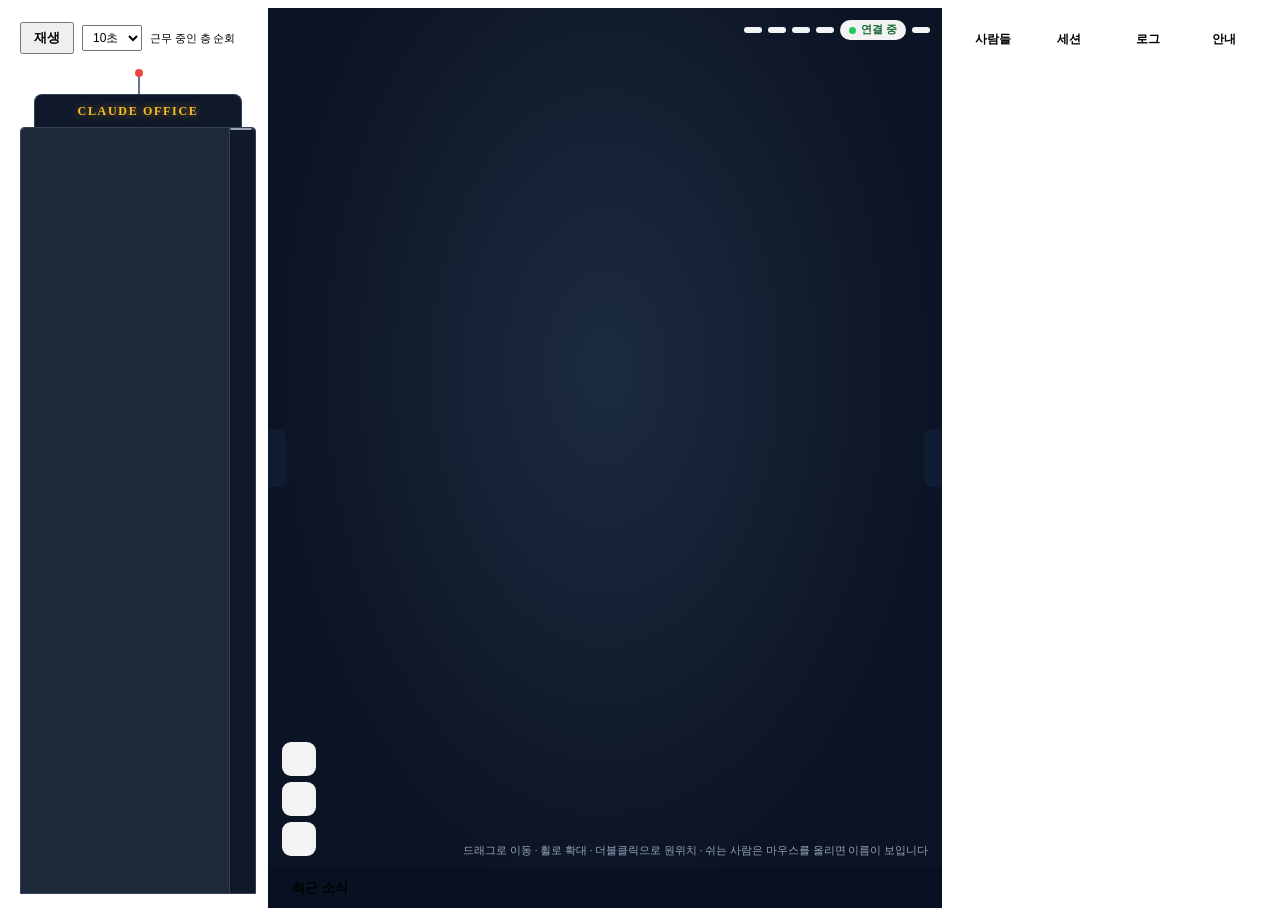
==== commit 5ae7a028: "feat: 남은 일 한눈에 — 모든 세션의 할 일·나를 기다리는 것·커밋 안 한 변경을 한 화면에 - 위 '남은 일'(L): 프로젝트별로 세션마다 승인 대기·물어보고 멈춤·막힘, " ====
--- a/hub/static/index.html
+++ b/hub/static/index.html
@@ -185,12 +185,13 @@
   .lt i { display: block; height: 100%; background: var(--good); }
   [data-lv=mid] > .lt i, .lt[data-lv=mid] i { background: var(--warning); } [data-lv=hi] > .lt i, .lt[data-lv=hi] i { background: var(--bad); }
   .vals b.lv-mid { color: var(--warning) !important; } .vals b.lv-hi { color: var(--bad) !important; }
-  #limModal, #memModal { position: fixed; inset: 0; z-index: 30; display: grid; place-items: center; background: rgba(2,6,23,.6); }
-  #limModal[hidden], #memModal[hidden] { display: none; }
-  #limModal .box, #memModal .box { width: min(440px, calc(100% - 32px)); max-height: 80vh; overflow-y: auto; background: var(--surface); border: 1px solid var(--border-2);
+  #limModal, #memModal, #leftModal { position: fixed; inset: 0; z-index: 30; display: grid; place-items: center; background: rgba(2,6,23,.6); }
+  #limModal[hidden], #memModal[hidden], #leftModal[hidden] { display: none; }
+  #leftModal .box { width: min(760px, calc(100% - 32px)) !important; }
+  #limModal .box, #memModal .box, #leftModal .box { width: min(440px, calc(100% - 32px)); max-height: 80vh; overflow-y: auto; background: var(--surface); border: 1px solid var(--border-2);
                    border-radius: 14px; padding: 14px 16px; box-shadow: 0 12px 40px rgba(0,0,0,.5); }
-  #limModal h3, #memModal h3 { margin: 0 0 10px; font-size: 14px; color: var(--text-hi); display: flex; align-items: center; gap: 8px; }
-  #limModal h3 .x, #memModal h3 .x { margin-left: auto; padding: 2px 8px; }
+  #limModal h3, #memModal h3, #leftModal h3 { margin: 0 0 10px; font-size: 14px; color: var(--text-hi); display: flex; align-items: center; gap: 8px; }
+  #limModal h3 .x, #memModal h3 .x, #leftModal h3 .x { margin-left: auto; padding: 2px 8px; }
   #limList > li { padding: 10px 0; border-top: 1px solid var(--border); } #limList > li:first-child { border-top: 0; padding-top: 2px; }
   .lm-h { display: flex; align-items: center; gap: 7px; margin-bottom: 6px; } .lm-h b { color: var(--text-hi); font-size: 13px; }
   .lm-h i { color: var(--text-dim); } .lm-h small { margin-left: auto; color: var(--text-dim2); font-size: 11px; }
@@ -207,6 +208,21 @@
   #memList .ms { color: var(--text-dim); font-size: 11px; white-space: nowrap; }
   #memList .mv { text-align: right; font-weight: 700; font-variant-numeric: tabular-nums; color: var(--text-hi); }
   #memList li.old .ms { color: var(--warning); }
+  /* 남은 일: 프로젝트(층)마다 묶고, 세션 한 줄에 표시들 + 남은 할 일 */
+  #leftBtn b { margin-left: 4px; background: #f97316; color: #fff; border-radius: 999px; padding: 0 6px; font-size: 10px; }
+  #leftBtn b:empty { display: none; }
+  .lf-proj { margin: 12px 0 4px; display: flex; gap: 8px; align-items: center; font-size: 13px; color: var(--text-hi); font-weight: 700; }
+  .lf-proj:first-child { margin-top: 0; } .lf-proj small { color: var(--text-dim2); font-weight: 400; }
+  .lf-s { display: grid; gap: 3px; padding: 7px 8px; border-radius: 8px; cursor: pointer; border-top: 1px solid var(--border); font-size: 12px; }
+  .lf-s:hover { background: rgba(255,255,255,.04); }
+  .lf-h { display: flex; gap: 6px; align-items: center; flex-wrap: wrap; } .lf-h b { color: var(--text-hi); font-weight: 600; }
+  .lf-tag { font-size: 10.5px; padding: 0 6px; border-radius: 999px; border: 1px solid; white-space: nowrap; }
+  .lf-tag.approval { color: #fb923c; border-color: #fb923c; } .lf-tag.ask { color: #f472b6; border-color: #f472b6; }
+  .lf-tag.stalled { color: #fbbf24; border-color: #fbbf24; } .lf-tag.work { color: #38bdf8; border-color: #38bdf8; }
+  .lf-tag.todo { color: #a3e635; border-color: #65a30d; } .lf-tag.idle { color: var(--text-dim2); border-color: var(--border-2); }
+  .lf-q { color: var(--text-dim); font-style: italic; overflow: hidden; text-overflow: ellipsis; white-space: nowrap; }
+  .lf-t { margin: 0; padding-left: 16px; list-style: none; color: var(--text-dim); display: grid; gap: 1px; }
+  .lf-t li.in_progress { color: var(--text); } .lf-t i { width: 14px; font-size: 10px; }
   .mem-sum { margin: 0 0 8px; color: var(--text-dim); font-size: 12px; } .mem-sum b { color: var(--text-hi); }
   .sysbar button.sg { border: 0; padding: 0; background: transparent; color: inherit; font: inherit; cursor: pointer; text-align: left; }
   .idle-note { margin: 8px 0; padding: 8px 10px; border-radius: 8px; background: rgba(251,191,36,.08); border: 1px solid rgba(251,191,36,.25); font-size: 12px; color: var(--text); }
@@ -239,7 +255,7 @@
 
   /* 무대 */
   /* 배경도 층 색조(--fh)와 높이(--fl, 위층일수록 밝음)를 따른다 */
-  .stage { position: relative; overflow: hidden; --fh: 215; --fl: 18%;
+  .stage { position: relative; overflow: hidden; --fh: 215; --fl: 18%; container-type: inline-size;
            background: radial-gradient(ellipse at 50% 40%, hsl(var(--fh) 38% var(--fl)) 0%, #0b1324 72%); transition: background 1.2s; }
   .stage::after { content: ""; position: absolute; inset: 0; background: #000; opacity: 0; pointer-events: none; transition: opacity .6s; z-index: 4; }
   .stage.swap::after { opacity: .5; transition: opacity .2s; }   /* 층이 바뀌는 순간만 잠깐 어둡게 */
@@ -333,11 +349,15 @@
   .stage.replaying .hint { display: none; }
   /* 나를 기다리는 세션(모든 층): 위 가운데 칩. 누르면 아래로 목록 */
   #attn { top: 12px; left: 50%; transform: translateX(-50%); display: flex; gap: 6px; z-index: 6; }
+  /* 가운데 칸이 좁으면 위 단추들은 아이콘(과 숫자)만 — 가운데 '나를 기다리는 세션' 칩과 겹치지 않게 */
+  @container (max-width: 1100px) { .topr .lbl { display: none; } }
+  @container (max-width: 760px) { #attn { top: 46px; } }
   #attn:empty { display: none; }
   #attn .ac { display: inline-flex; align-items: center; gap: 6px; padding: 5px 12px; border-radius: 999px; font-size: 12px; font-weight: 700;
               border: 1px solid; box-shadow: 0 2px 10px rgba(0,0,0,.3); white-space: nowrap; }
   #attn .ac b { font-variant-numeric: tabular-nums; }
   #attn .ac-approval { background: #f97316; color: #fff; border-color: #c2410c; animation: apprPulse 1.6s ease-in-out infinite; }
+  #attn .ac-ask { background: #fce7f3; color: #9d174d; border-color: #f472b6; }
   #attn .ac-clash { background: #fee2e2; color: #991b1b; border-color: #f87171; }
   #attn .ac-stalled { background: #fef3c7; color: #92400e; border-color: #f59e0b; }
   #attn .ac-done { background: #d1fae5; color: #065f46; border-color: #34d399; }
@@ -646,7 +666,7 @@
     <div class="ov" id="attn" aria-label="나를 기다리는 세션"></div>
     <ol class="ov" id="attnList" hidden></ol>
     <div class="ov" id="stale" role="status"><i class="fa-solid fa-plug-circle-xmark"></i><span id="staleText">연결 끊김</span></div>
-    <div class="ov topr"><button id="alertBtn"></button><button id="keysBtn" title="단축키 (?)"><i class="fa-solid fa-keyboard"></i></button><button id="replayBtn" title="하루 다시보기 — 허브가 15초마다 남긴 기록으로 그 날 사무실을 빨리감기로"><i class="fa-solid fa-clock-rotate-left"></i> 다시보기</button><span class="live" id="live"><span id="liveText">연결 중</span></span><a href="/admin"><i class="fa-solid fa-gear"></i> 캐릭터 관리</a></div>
+    <div class="ov topr"><button id="alertBtn"></button><button id="keysBtn" title="단축키 (?)"><i class="fa-solid fa-keyboard"></i></button><button id="leftBtn" title="남은 일 — 모든 세션의 할 일·나를 기다리는 것을 한눈에 (L)"><i class="fa-solid fa-list-check"></i><span class="lbl"> 남은 일</span><b id="leftN"></b></button><button id="replayBtn" title="하루 다시보기 — 허브가 15초마다 남긴 기록으로 그 날 사무실을 빨리감기로"><i class="fa-solid fa-clock-rotate-left"></i><span class="lbl"> 다시보기</span></button><span class="live" id="live"><span id="liveText">연결 중</span></span><a href="/admin" title="캐릭터 관리"><i class="fa-solid fa-gear"></i><span class="lbl"> 캐릭터 관리</span></a></div>
     <button class="edge left" id="toggleLeft" title="빌딩 패널 접기"><i class="fa-solid fa-chevron-left"></i></button>
     <button class="edge right" id="toggleRight" title="오른쪽 패널 접기"><i class="fa-solid fa-chevron-right"></i></button>
     <div class="ov zoom"><button id="zin" title="확대"><i class="fa-solid fa-plus"></i></button><button id="zout" title="축소"><i class="fa-solid fa-minus"></i></button><button id="zreset" title="원위치"><i class="fa-solid fa-rotate-left"></i></button></div>
@@ -688,10 +708,14 @@
     <ol id="limList"></ol>
     <p class="lm-note">Claude Code 가 상태 표시줄에 알려 주는 구독 계정의 사용률입니다(Pro·Max). 계정은 설정 폴더의 로그인 정보로 묶고(예전 수집기면 컴퓨터와 주간 초기화 시각으로), 세션마다 마지막 응답 때 값이라 묶음 안의 가장 큰 값을 보여 줍니다. 상태 표시줄을 건 설정 폴더의, 터미널(CLI)에서 연 세션만 보입니다(VS Code 등 IDE 확장 세션은 상태 표시줄이 돌지 않음, 「안내」 탭 6번).</p></div></div>
 
+  <div id="leftModal" hidden role="dialog" aria-label="남은 일"><div class="box"><h3><i class="fa-solid fa-list-check"></i> 남은 일<button class="x" title="닫기">Esc</button></h3>
+    <p class="mem-sum" id="leftSum"></p>
+    <div id="leftList"></div>
+    <p class="lm-f">모든 층의 세션에서 남은 할 일(Claude 의 체크리스트), 승인 대기, 물어보고 멈춘 세션, 막힌 세션, 커밋·푸시 안 한 변경을 모았습니다. 줄을 누르면 그 세션으로 갑니다. 단축키 L.</p></div></div>
   <div id="memModal" hidden role="dialog" aria-label="세션별 메모리"><div class="box"><h3><i class="fa-solid fa-memory"></i> 세션별 메모리<button class="x" title="닫기">Esc</button></h3>
     <p class="mem-sum" id="memSum"></p>
     <ol id="memList"></ol>
-    <p class="lm-f">세션 프로세스와 그 자식(MCP 서버·셸 등)이 쓰는 메모리 합입니다. 한 시간 넘게 쉰 세션은 그 터미널에서 /exit 로 닫으면 메모리를 돌려받고, 나중에 claude --resume 으로 이어서 열 수 있습니다. Windows 수집기는 아직 재지 않습니다.</p></div></div>
+    <p class="lm-f">세션 프로세스와 그 자식(MCP 서버·셸 등)이 쓰는 메모리 합입니다. 한 시간 넘게 쉰 세션은 그 터미널에서 /exit 로 닫으면 메모리를 돌려받고, 나중에 claude --resume 으로 이어서 열 수 있습니다.</p></div></div>
 
   <aside class="right">
     <nav class="tabs" role="tablist" aria-label="오른쪽 패널">
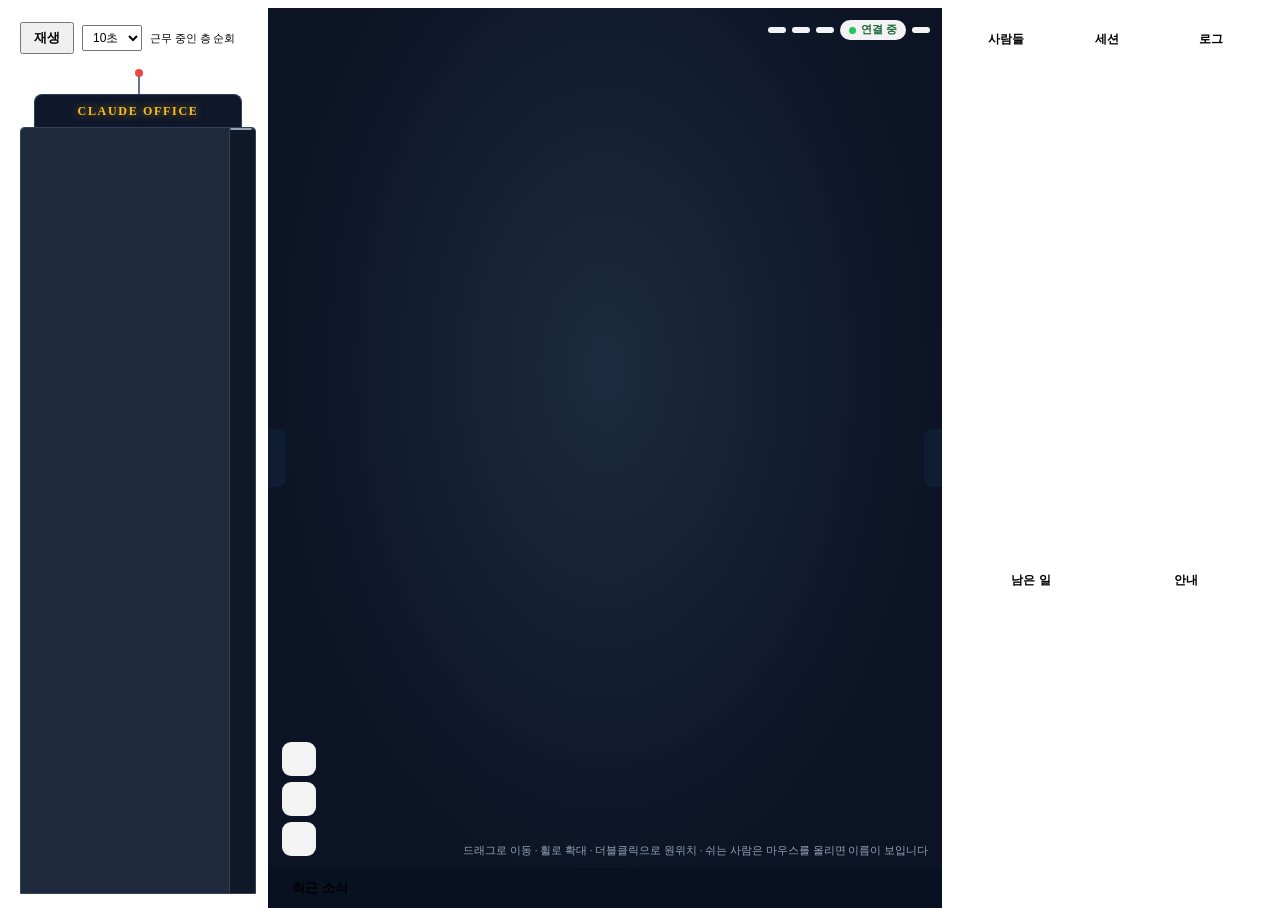
==== commit d81861da: "feat(office): 오른쪽 패널을 위아래로 — 위는 지금 층(사람들·세션·로그), 아래는 모든 층(남은 일·안내) - 남은 일 창과 위쪽 단추를 없애고 아래 칸 탭으로. 건수" ====
--- a/hub/static/index.html
+++ b/hub/static/index.html
@@ -26,8 +26,16 @@
   aside { background: var(--bg-2); overflow-y: auto; padding: 14px 12px; }
   aside.left { border-right: 1px solid var(--border); }
   /* 오른쪽 패널 = 탭. 고른 탭 하나가 패널 높이를 다 쓰고, 넘치면 그 안에서 스크롤한다 */
-  aside.right { border-left: 1px solid var(--border); display: flex; flex-direction: column; gap: 10px; overflow: hidden; }
-  .tabs { flex: none; display: grid; grid-template-columns: repeat(4, 1fr); gap: 4px; padding: 3px; background: var(--surface);
+  aside.right { border-left: 1px solid var(--border); display: flex; flex-direction: column; gap: 0; overflow: hidden; }
+  .rp { display: flex; flex-direction: column; gap: 10px; min-height: 0; }
+  .rp.top { flex: 1 1 auto; }
+  .rp.bottom { flex: 0 0 var(--bh, 38%); }
+  .rp-grip { flex: none; height: 14px; margin: 2px 0; cursor: row-resize; position: relative; touch-action: none; }
+  .rp-grip::after { content: ""; position: absolute; left: 50%; top: 5px; width: 44px; height: 4px; margin-left: -22px; border-radius: 4px; background: var(--border-2); }
+  .rp-grip:hover::after { background: var(--brand); }
+  aside.right.bottom-min .rp.bottom { flex-basis: 34px; } aside.right.bottom-min .rp.bottom .pane { display: none; }
+  .tabs.two { grid-template-columns: repeat(2, 1fr); }
+  .tabs { flex: none; display: grid; grid-template-columns: repeat(3, 1fr); gap: 4px; padding: 3px; background: var(--surface);
           border: 1px solid var(--border); border-radius: 10px; }
   .tabs button { border: 0; background: transparent; border-radius: 7px; padding: 6px 4px; font-size: 12px; font-weight: 600;
                  color: var(--text-dim); display: flex; align-items: center; justify-content: center; gap: 5px; white-space: nowrap; }
@@ -39,7 +47,7 @@
   .tabs em.dot { width: 7px; height: 7px; border-radius: 50%; background: var(--info); }
   .pane { flex: 1; min-height: 0; overflow-y: auto; display: none; flex-direction: column; gap: 10px; scrollbar-width: thin; }
   .pane.on { display: flex; }
-  .pane[data-pane=people], .pane[data-pane=log], .pane[data-pane=legend] {
+  .pane[data-pane=people], .pane[data-pane=log], .pane[data-pane=legend], .pane[data-pane=left] {
     background: var(--surface); border: 1px solid var(--border); border-radius: 12px; padding: 12px; }
   .pane-head { display: flex; align-items: center; font-size: 13px; font-weight: 700; color: var(--text-hi); }
   .pane-head small { margin-left: auto; color: var(--text-dim); font-weight: 500; font-size: 12px; }
@@ -185,13 +193,12 @@
   .lt i { display: block; height: 100%; background: var(--good); }
   [data-lv=mid] > .lt i, .lt[data-lv=mid] i { background: var(--warning); } [data-lv=hi] > .lt i, .lt[data-lv=hi] i { background: var(--bad); }
   .vals b.lv-mid { color: var(--warning) !important; } .vals b.lv-hi { color: var(--bad) !important; }
-  #limModal, #memModal, #leftModal { position: fixed; inset: 0; z-index: 30; display: grid; place-items: center; background: rgba(2,6,23,.6); }
-  #limModal[hidden], #memModal[hidden], #leftModal[hidden] { display: none; }
-  #leftModal .box { width: min(760px, calc(100% - 32px)) !important; }
-  #limModal .box, #memModal .box, #leftModal .box { width: min(440px, calc(100% - 32px)); max-height: 80vh; overflow-y: auto; background: var(--surface); border: 1px solid var(--border-2);
+  #limModal, #memModal { position: fixed; inset: 0; z-index: 30; display: grid; place-items: center; background: rgba(2,6,23,.6); }
+  #limModal[hidden], #memModal[hidden] { display: none; }
+  #limModal .box, #memModal .box { width: min(440px, calc(100% - 32px)); max-height: 80vh; overflow-y: auto; background: var(--surface); border: 1px solid var(--border-2);
                    border-radius: 14px; padding: 14px 16px; box-shadow: 0 12px 40px rgba(0,0,0,.5); }
-  #limModal h3, #memModal h3, #leftModal h3 { margin: 0 0 10px; font-size: 14px; color: var(--text-hi); display: flex; align-items: center; gap: 8px; }
-  #limModal h3 .x, #memModal h3 .x, #leftModal h3 .x { margin-left: auto; padding: 2px 8px; }
+  #limModal h3, #memModal h3 { margin: 0 0 10px; font-size: 14px; color: var(--text-hi); display: flex; align-items: center; gap: 8px; }
+  #limModal h3 .x, #memModal h3 .x { margin-left: auto; padding: 2px 8px; }
   #limList > li { padding: 10px 0; border-top: 1px solid var(--border); } #limList > li:first-child { border-top: 0; padding-top: 2px; }
   .lm-h { display: flex; align-items: center; gap: 7px; margin-bottom: 6px; } .lm-h b { color: var(--text-hi); font-size: 13px; }
   .lm-h i { color: var(--text-dim); } .lm-h small { margin-left: auto; color: var(--text-dim2); font-size: 11px; }
@@ -209,8 +216,10 @@
   #memList .mv { text-align: right; font-weight: 700; font-variant-numeric: tabular-nums; color: var(--text-hi); }
   #memList li.old .ms { color: var(--warning); }
   /* 남은 일: 프로젝트(층)마다 묶고, 세션 한 줄에 표시들 + 남은 할 일 */
-  #leftBtn b { margin-left: 4px; background: #f97316; color: #fff; border-radius: 999px; padding: 0 6px; font-size: 10px; }
-  #leftBtn b:empty { display: none; }
+  /* 남은 일 건수: 탭 글자 옆 배지(10개 이상은 9+). 나를 기다리는 세션이 있으면 주황 */
+  .tabs em#leftN:not(:empty) { min-width: 16px; height: 16px; padding: 0 4px; border-radius: 999px; background: #475569; color: #fff !important;
+                               line-height: 16px; text-align: center; font-variant-numeric: tabular-nums; }
+  .tabs em#leftN.wait { background: #f97316; }
   .lf-proj { margin: 12px 0 4px; display: flex; gap: 8px; align-items: center; font-size: 13px; color: var(--text-hi); font-weight: 700; }
   .lf-proj:first-child { margin-top: 0; } .lf-proj small { color: var(--text-dim2); font-weight: 400; }
   .lf-s { display: grid; gap: 3px; padding: 7px 8px; border-radius: 8px; cursor: pointer; border-top: 1px solid var(--border); font-size: 12px; }
@@ -666,7 +675,7 @@
     <div class="ov" id="attn" aria-label="나를 기다리는 세션"></div>
     <ol class="ov" id="attnList" hidden></ol>
     <div class="ov" id="stale" role="status"><i class="fa-solid fa-plug-circle-xmark"></i><span id="staleText">연결 끊김</span></div>
-    <div class="ov topr"><button id="alertBtn"></button><button id="keysBtn" title="단축키 (?)"><i class="fa-solid fa-keyboard"></i></button><button id="leftBtn" title="남은 일 — 모든 세션의 할 일·나를 기다리는 것을 한눈에 (L)"><i class="fa-solid fa-list-check"></i><span class="lbl"> 남은 일</span><b id="leftN"></b></button><button id="replayBtn" title="하루 다시보기 — 허브가 15초마다 남긴 기록으로 그 날 사무실을 빨리감기로"><i class="fa-solid fa-clock-rotate-left"></i><span class="lbl"> 다시보기</span></button><span class="live" id="live"><span id="liveText">연결 중</span></span><a href="/admin" title="캐릭터 관리"><i class="fa-solid fa-gear"></i><span class="lbl"> 캐릭터 관리</span></a></div>
+    <div class="ov topr"><button id="alertBtn"></button><button id="keysBtn" title="단축키 (?)"><i class="fa-solid fa-keyboard"></i></button><button id="replayBtn" title="하루 다시보기 — 허브가 15초마다 남긴 기록으로 그 날 사무실을 빨리감기로"><i class="fa-solid fa-clock-rotate-left"></i><span class="lbl"> 다시보기</span></button><span class="live" id="live"><span id="liveText">연결 중</span></span><a href="/admin" title="캐릭터 관리"><i class="fa-solid fa-gear"></i><span class="lbl"> 캐릭터 관리</span></a></div>
     <button class="edge left" id="toggleLeft" title="빌딩 패널 접기"><i class="fa-solid fa-chevron-left"></i></button>
     <button class="edge right" id="toggleRight" title="오른쪽 패널 접기"><i class="fa-solid fa-chevron-right"></i></button>
     <div class="ov zoom"><button id="zin" title="확대"><i class="fa-solid fa-plus"></i></button><button id="zout" title="축소"><i class="fa-solid fa-minus"></i></button><button id="zreset" title="원위치"><i class="fa-solid fa-rotate-left"></i></button></div>
@@ -708,21 +717,18 @@
     <ol id="limList"></ol>
     <p class="lm-note">Claude Code 가 상태 표시줄에 알려 주는 구독 계정의 사용률입니다(Pro·Max). 계정은 설정 폴더의 로그인 정보로 묶고(예전 수집기면 컴퓨터와 주간 초기화 시각으로), 세션마다 마지막 응답 때 값이라 묶음 안의 가장 큰 값을 보여 줍니다. 상태 표시줄을 건 설정 폴더의, 터미널(CLI)에서 연 세션만 보입니다(VS Code 등 IDE 확장 세션은 상태 표시줄이 돌지 않음, 「안내」 탭 6번).</p></div></div>
 
-  <div id="leftModal" hidden role="dialog" aria-label="남은 일"><div class="box"><h3><i class="fa-solid fa-list-check"></i> 남은 일<button class="x" title="닫기">Esc</button></h3>
-    <p class="mem-sum" id="leftSum"></p>
-    <div id="leftList"></div>
-    <p class="lm-f">모든 층의 세션에서 남은 할 일(Claude 의 체크리스트), 승인 대기, 물어보고 멈춘 세션, 막힌 세션, 커밋·푸시 안 한 변경을 모았습니다. 줄을 누르면 그 세션으로 갑니다. 단축키 L.</p></div></div>
   <div id="memModal" hidden role="dialog" aria-label="세션별 메모리"><div class="box"><h3><i class="fa-solid fa-memory"></i> 세션별 메모리<button class="x" title="닫기">Esc</button></h3>
     <p class="mem-sum" id="memSum"></p>
     <ol id="memList"></ol>
     <p class="lm-f">세션 프로세스와 그 자식(MCP 서버·셸 등)이 쓰는 메모리 합입니다. 한 시간 넘게 쉰 세션은 그 터미널에서 /exit 로 닫으면 메모리를 돌려받고, 나중에 claude --resume 으로 이어서 열 수 있습니다.</p></div></div>
 
   <aside class="right">
-    <nav class="tabs" role="tablist" aria-label="오른쪽 패널">
+   <!-- 위: 지금 보는 층(사람들·세션·로그). 아래: 층과 상관없는 공통(남은 일·안내). 가운데 손잡이로 높이를 바꾸거나 아래를 접는다 -->
+   <div class="rp top">
+    <nav class="tabs" role="tablist" aria-label="이 층">
       <button role="tab" data-tab="people"><i class="fa-solid fa-users"></i>사람들<em id="tabPeopleN"></em></button>
       <button role="tab" data-tab="session"><i class="fa-solid fa-id-card"></i>세션<em id="tabSessionDot"></em></button>
       <button role="tab" data-tab="log"><i class="fa-solid fa-list"></i>로그</button>
-      <button role="tab" data-tab="legend"><i class="fa-solid fa-circle-info"></i>안내</button>
     </nav>
 
     <section class="pane" data-pane="people" role="tabpanel">
@@ -746,11 +752,23 @@
       <ol id="log"></ol>
     </section>
 
+   </div>
+   <div class="rp-grip" id="rpGrip" role="separator" aria-orientation="horizontal" title="위아래로 끌어 높이 조절 · 두 번 누르면 아래 칸 접기·펴기"></div>
+   <div class="rp bottom">
+    <nav class="tabs two" role="tablist" aria-label="모든 층">
+      <button role="tab" data-tab="left" title="남은 일 — 모든 세션의 할 일·나를 기다리는 것 (L)"><i class="fa-solid fa-list-check"></i>남은 일<em id="leftN"></em></button>
+      <button role="tab" data-tab="legend"><i class="fa-solid fa-circle-info"></i>안내</button>
+    </nav>
+    <section class="pane" data-pane="left" role="tabpanel">
+      <p class="mem-sum" id="leftSum"></p>
+      <div id="leftList"></div>
+    </section>
     <section class="pane" data-pane="legend" role="tabpanel">
       <div id="ruleBox"></div>
       <div class="pane-head" style="margin-top:14px">어디서 무엇을 하나</div>
       <ol id="legend"></ol>
     </section>
+   </div>
   </aside>
 </div>
 <script src="/static/i18n.js"></script>
